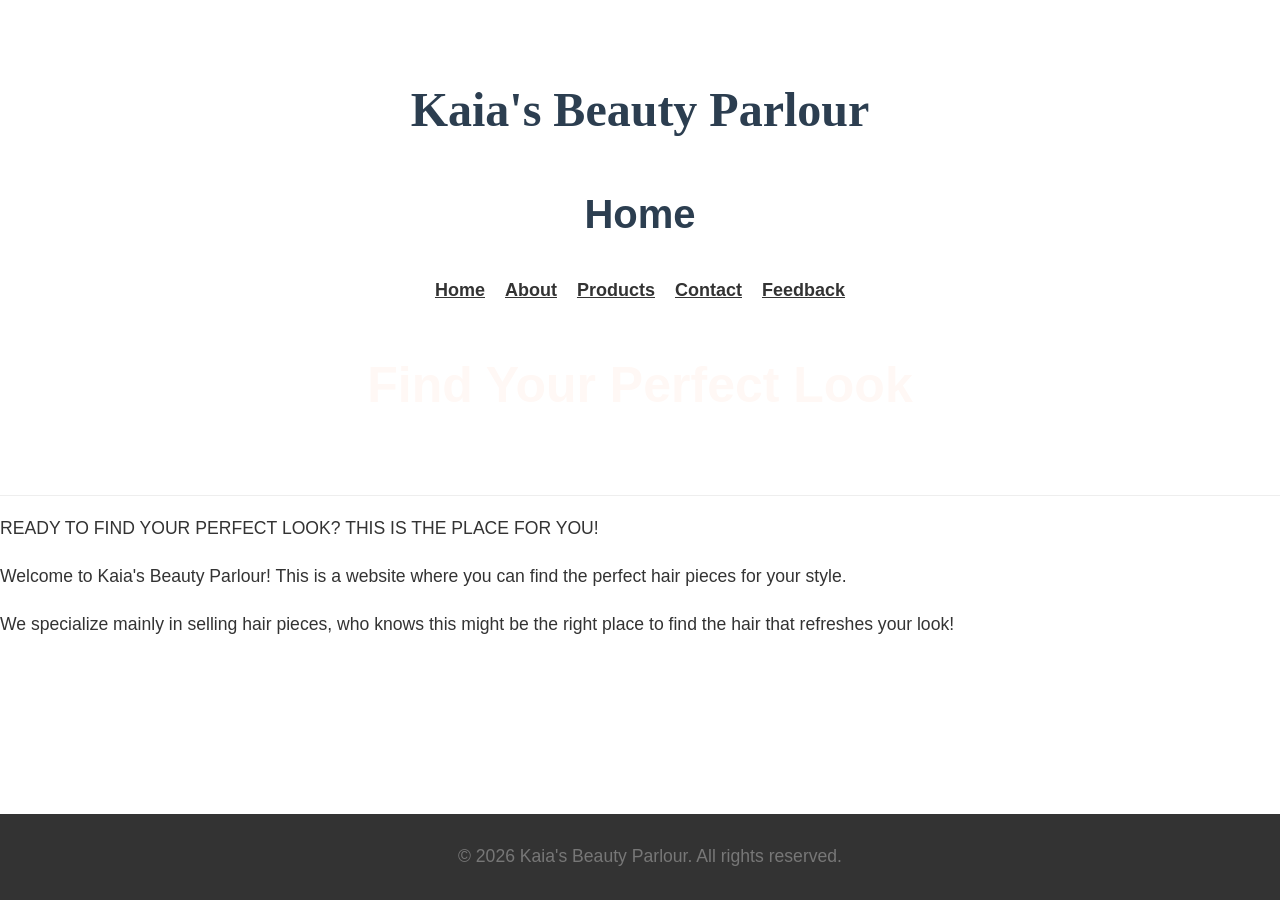
==== index.html @ 16bde66c "changes" ====
<!DOCTYPE html>

<html lang="en">

<head>

    <meta charset="UTF-8">

    <meta name="viewport" content="width=device-width, initial-scale=1.0">

    <title>Kaia's Beauty Parlour</title>

    <link rel="stylesheet" href="styles.css">


</head>

<body>

    <header>

        <h1>Kaia's Beauty Parlour</h1>

        <h2>Home</h2>


        <div class=" nav container">

            <ul class="nav-links">

            <li><a href="index.html">Home</a></li>
            <li><a href="about.html">About</a></li>
            <li><a href="products.html">Products</a></li>
            <li><a href="contact.html">Contact</a></li>
            <li><a href="feedback.html">Feedback</a></li>
        </ul>


    </div> 

        <h2 class="hero-text">Find Your Perfect Look</h2>

    </header>

    <main>


 
      
        <p>READY TO FIND YOUR PERFECT LOOK? THIS IS THE PLACE FOR YOU!</p>

        <p>Welcome to Kaia's Beauty Parlour! This is a website where you can find the perfect hair pieces for your style.</p>

        <p> We specialize mainly in selling hair pieces, who knows this might be the right place to find the hair that refreshes your look!</p>


    </main>

    <footer>

        <p>&copy; 2026 Kaia's Beauty Parlour. All rights reserved.</p>

    </footer> 

</body>

</html>
---- styles.css ----
selector {

    property: value;

}

body {

    font-family: 'segoe ui', Tahoma, Geneva, Verdana, sans-serif;
    color: #333;
;   background-color:fdfaf8;
    margin: 0;
    padding: 0;
    line-height: 1.6;    
}

/* 2. header and navigation */
header {
    background-color: #fff;
    padding: 40px 20px;
    text-align: center;
    border-bottom: 1px solid #eee;
}
 
 h1{
    font-family: 'Times New Roman', Times, serif;
    font-size: 3em;
    margin-bottom: 10px;
    color: #2c3e50;
    
}


.nav-links {

    display: flex;
    flex-wrap: wrap;
    justify-content: center;
    gap: 20px;
    list-style-type: none;
    padding: 0;
    
}


.nav-links li a{

    text-decoration: underline;
    color: #333;
    font-weight: bold;
    font-size: 18px;
    
}

.nav-links li a:hover {
    color: #bc8a5f;
    text-decoration: underline;
}

/* 3. Min Content Area */
.content-section {
    max-width: 800px;
    margin: 60px auto;
    padding: 40px;
    background: whitesmoke;
    box-shadow: 0 4px 15px rgba(0, 0, 0, 0.1);
    border-radius: 8px;
    text-align: center;
}

.hero-text {

    text-align: center;
    font-size: 50px;
    font-weight: bold;
    margin-top: 40px;
    margin-bottom: 30x;
    color: #fff8f5;
    font-family: 'Times New Roman', Times, serif';

}

h2 {
    font-size: 2.5rem;
    color: #2c3e50;
    margin-bottom: 30px;   
}

p{
    font-size: 1.1rem;
    margin-bottom: 20px;
}

footer {
    background-color: #333; 
    color: #777; 
    text-align: center; 
    padding: 10px; 
    position: fixed; 
    bottom: 0; 
    width: 100%; 
}
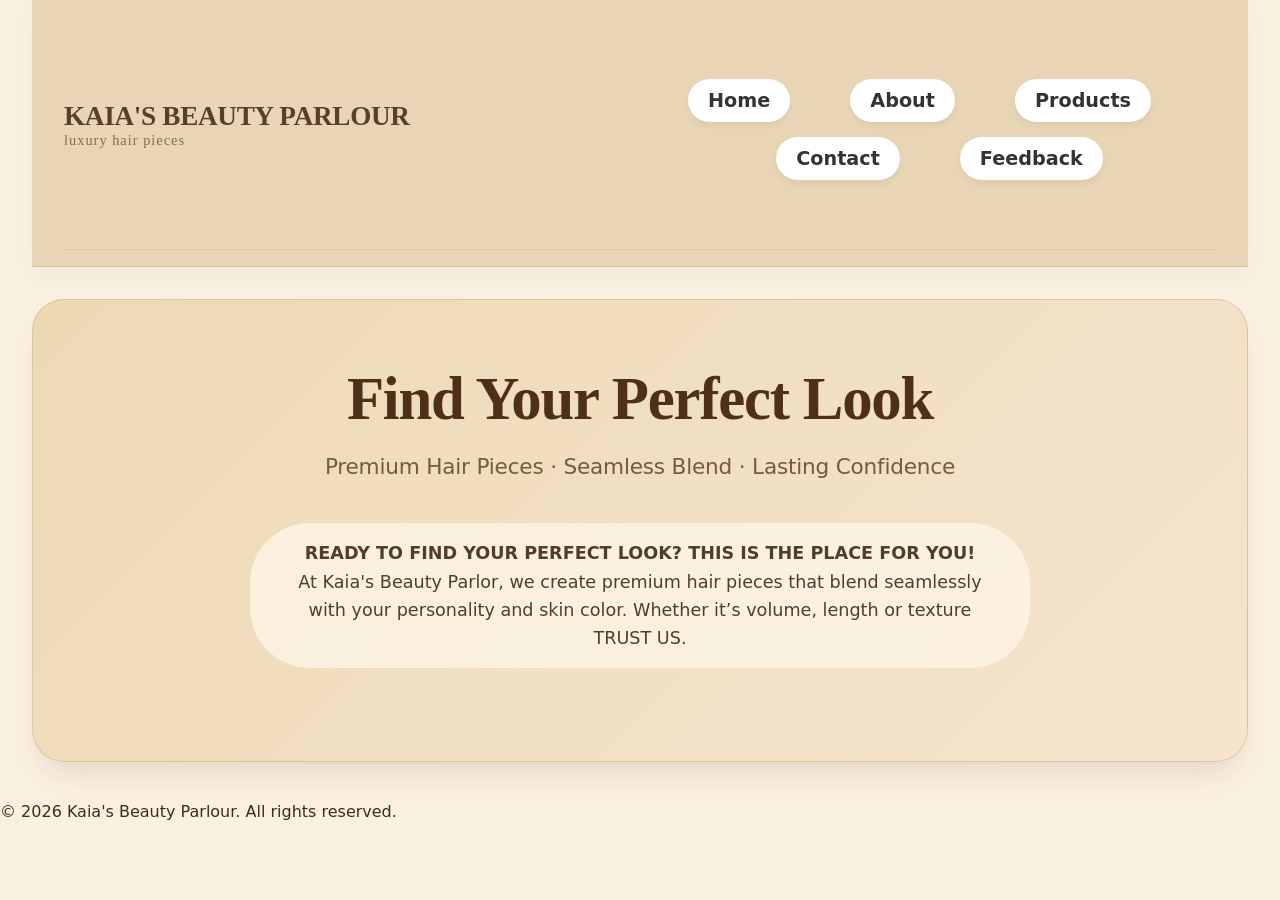
==== commit ec074004: "chamges" ====
--- a/index.html
+++ b/index.html
@@ -19,42 +19,47 @@
 
     <header>
 
-        <h1>Kaia's Beauty Parlour</h1>
+        <nav class="nav container">
+            <div class="navbar-section">
+      <div class="container">
+      <div class="navbar">
+      <div class="logo-area">
+        KAIA'S BEAUTY PARLOUR
+        <span>luxury hair pieces</span>
+      </div>
 
-        <h2>Home</h2>
+       <nav class="nav-container">
 
+            <div class="nav-row">
+                  <a href="index.html">Home</a>
+                  <a href="about.html">About</a>
+                  <a href="products.html">Products</a>
 
-        <div class=" nav container">
+                </div>
+                <div class="nav-row indent">
 
-            <ul class="nav-links">
+                  <a href="contact.html">Contact</a>
+                  <a href="feedback.html">Feedback</a>
 
-            <li><a href="index.html">Home</a></li>
-            <li><a href="about.html">About</a></li>
-            <li><a href="products.html">Products</a></li>
-            <li><a href="contact.html">Contact</a></li>
-            <li><a href="feedback.html">Feedback</a></li>
-        </ul>
+                 </div>
 
-
-    </div> 
-
-        <h2 class="hero-text">Find Your Perfect Look</h2>
+        </nav>
 
     </header>
 
-    <main>
-
-
- 
-      
-        <p>READY TO FIND YOUR PERFECT LOOK? THIS IS THE PLACE FOR YOU!</p>
-
-        <p>Welcome to Kaia's Beauty Parlour! This is a website where you can find the perfect hair pieces for your style.</p>
-
-        <p> We specialize mainly in selling hair pieces, who knows this might be the right place to find the hair that refreshes your look!</p>
+    <main class="container">
+ <section class="hero-section">
+    <div class="hero-content">
+      <h1>Find Your Perfect Look</h1>
+      <div class="hero-tagline"> Premium Hair Pieces · Seamless Blend · Lasting Confidence </div>
+      <div class="hero-description">
+        <strong>READY TO FIND YOUR PERFECT LOOK? THIS IS THE PLACE FOR YOU!</strong><br>
+        At Kaia's Beauty Parlor, we create premium hair pieces that blend seamlessly with your personality and skin color. Whether it’s volume, length or texture <span class="highlight">TRUST US.</span>
+      </div>
 
 
     </main>
+
 
     <footer>
 
--- a/styles.css
+++ b/styles.css
@@ -1,63 +1,779 @@
-selector {
-
-    property: value;
-
-}
-
-body {
-
-    font-family: 'segoe ui', Tahoma, Geneva, Verdana, sans-serif;
-    color: #333;
-;   background-color:fdfaf8;
-    margin: 0;
-    padding: 0;
-    line-height: 1.6;    
-}
-
-/* 2. header and navigation */
-header {
-    background-color: #fff;
-    padding: 40px 20px;
-    text-align: center;
-    border-bottom: 1px solid #eee;
-}
- 
- h1{
-    font-family: 'Times New Roman', Times, serif;
-    font-size: 3em;
-    margin-bottom: 10px;
-    color: #2c3e50;
+* {
+      margin: 0;
+      padding: 0;
+      box-sizing: border-box;
+    }
+
+    body {
+      font-family: 'Segoe UI', 'Poppins', system-ui, -apple-system, 'Inter', 'Roboto', sans-serif;
+      background-color: #faf0e1; 
+      color: #3e2a21;             
+    }
+
+    .container {
+      max-width: 1280px;
+      margin: 0 auto;
+      padding: 0 2rem;
+      position: relative;
+      z-index: 2;
+    }
+
+    .section-title {
+      font-size: 2.5rem;
+      margin-bottom: 1rem;
+      text-align: center;
+      position: relative;
+      color: #f7e5d4;
+    }
+
+      .section-title::after {
+      content: '';
+      display: block;
+      width: 80px;
+      height: 3px;
+      background: #c2865b;
+      margin: 0.8rem auto 0;
+      border-radius: 4px;
+    }
+
+    .accent-text {
+      color: #e6bf97;
+      font-weight: 500;
+    }
+
+     .navbar-section{
+      background-color: #e8d5b5;
+      backdrop-filter: blur(0px);
+      box-shadow: 0 8px 20px rgba(0, 0, 0, 0.03), 0 2px 4px rgba(0, 0, 0, 0.02);
+      position: sticky;
+      top: 0;
+      z-index: 100;
+      border-bottom: 1px solid rgba(158, 112, 72, 0.2);
+    }
+
+     .navbar {
+      display: flex;
+      justify-content: space-between;
+      align-items: center;
+      padding: 1rem 0;
+      flex-wrap: wrap;
+    }
+
+    .logo-area {
+       font-family: 'Playfair Display', serif;
+      font-size: 1.7rem;
+      font-weight: 700;
+      color: #5a3e2b;
+      letter-spacing: -0.3px;
+    }
+
+     .logo-area span {
+       font-weight: 400;
+      font-size: 0.9rem;
+      display: block;
+      color: #8b694c;
+      letter-spacing: 1px;
+    }
+
+    .nav-links {
+       display: flex;
+      gap: 2.3rem;
+      list-style: none;
+      align-items: center;
+      flex-wrap: wrap;
+    }
+
+    .nav-links li a {
+       text-decoration: none;
+      font-weight: 500;
+      font-size: 1.05rem;
+      color: #4b3621;
+      transition: all 0.2s ease;
+      padding: 0.5rem 0;
+      border-bottom: 2px solid transparent;
+    }
+
+     .nav-links a:hover {
+      color: #b1622c;
+      border-bottom-color: #c2875a;
+     }
+
+.nav-container {
+
+    display: flex;
+    flex-direction: column;
+    gap: 15px;
+    padding: 50px;
+    margin-top: 10px;   
+}
+
+.nav-container a {
+    text-decoration: none;
+    color: #ff6b6b;
+    margin: 0 10px;
+    background: white;
+    border-radius: 50px;
+    padding: 10px 20px;
+    box-shadow: 0 4px 6px rgba(0,0,0,0.05);
+
+}
+.nav-row {
+
+    display: flex;
+    gap: 30px;
+    justify-content: center;
     
 }
 
-
-.nav-links {
-
-    display: flex;
-    flex-wrap: wrap;
-    justify-content: center;
-    gap: 20px;
-    list-style-type: none;
-    padding: 0;
-    
-}
-
-
-.nav-links li a{
-
-    text-decoration: underline;
+.nav-row a {
+
+    text-decoration: none;
     color: #333;
     font-weight: bold;
-    font-size: 18px;
+    font-size: 1.2rem;
+    margin: 0 15px;
     
 }
 
-.nav-links li a:hover {
-    color: #bc8a5f;
-    text-decoration: underline;
-}
-
-/* 3. Min Content Area */
+.navbar {
+  display: flex;
+  flex-wrap: wrap;
+  justify-content: space-between;
+  align-items: center;
+  padding: 1.2rem 0;
+  border-bottom: 1px solid rgba(196, 122, 92, 0.2);
+  margin-bottom: 1rem;
+}
+
+.medium {
+
+  width: 300px;
+  height: auto;
+  gap: 30px;
+}
+
+ .hero-section {
+        background: linear-gradient(135deg, #ecd9b4 0%, #f5e5cf 100%);
+      margin: 2rem 0 2.5rem 0;
+      border-radius: 2rem;
+      padding: 4rem 3rem;
+      box-shadow: 0 20px 30px -12px rgba(89, 55, 28, 0.15);
+      border: 1px solid rgba(209, 169, 112, 0.5);
+      transition: all 0.2s;
+    }
+
+    .hero-content {
+        max-width: 780px;
+      margin: 0 auto;
+      text-align: center;
+    }
+
+     .hero-content h1 {
+      font-family: 'Playfair Display', serif;
+      font-size: 3.8rem;
+      font-weight: 700;
+      color: #4f2f18;
+      margin-bottom: 1.2rem;
+      letter-spacing: -0.02em; 
+      list-style: 1.2; 
+    }
+
+    .hero-content p {
+      font-size: 1.1rem;
+      margin: 0.8rem 0 1.8rem;
+      max-width: 500px;
+      color: #e7cfb8;
+    }
+
+     .hero-highlight {
+      background: linear-gradient(120deg, #e7cba5 0%, #e7cba5 40%, transparent 60%);
+      padding: 0 0.2rem;
+    }
+
+    .hero-tagline {
+      font-size: 1.35rem;
+      font-weight: 500;
+      color: #765a3e;
+      margin-bottom: 1rem;
+      letter-spacing: -0.2px;
+    }
+
+     .hero-description {
+      font-size: 1.1rem;
+      color: #523d2a;
+      margin: 1.8rem 0;
+      line-height: 1.6;
+      font-weight: 400;
+      background: rgba(255, 248, 235, 0.7);
+      padding: 1rem 1.8rem;
+      border-radius: 60px;
+      display: inline-block;
+      backdrop-filter: blur(2px);
+    }
+
+     .hero-btn {
+      display: inline-block;
+      background-color: #9b6a42;
+      color: white;
+      font-weight: 600;
+      padding: 0.9rem 2.5rem;
+      border-radius: 50px;
+      text-decoration: none;
+      font-size: 1rem;
+      margin-top: 0.5rem;
+      transition: all 0.25s;
+      box-shadow: 0 5px 12px rgba(98, 58, 28, 0.2);
+      border: none;
+      cursor: pointer;
+    }
+
+    .hero-btn:hover {
+      background-color: #7e5737;
+      transform: translateY(-3px);
+      box-shadow: 0 12px 20px rgba(89, 55, 28, 0.25);
+    }
+
+    .back-home-btn {
+      background: #8b5a3c;
+      border: none;
+      padding: 0.8rem 1.8rem;
+      font-size: 1rem;
+      font-weight: 600;
+      border-radius: 40px;
+      color: #fff3e8;
+      cursor: pointer;
+      transition: all 0.25s ease;
+      display: inline-flex;
+      align-items: center;
+      gap: 8px;
+      box-shadow: 0 4px 8px rgba(0,0,0,0.2);
+    }
+
+    .back-home-btn:hover {
+      background: #a46d49;
+      transform: translateY(-2px);
+      box-shadow: 0 8px 16px rgba(0,0,0,0.25);
+    }
+
+      .back-home-btn:active {
+      transform: translateY(1px);
+    }
+
+    .hero-image {
+      flex: 0.8;
+      display: flex;
+      justify-content: center;
+    }
+
+    .hero-img-card {
+      background: #4d3325;
+      border-radius: 2rem;
+      padding: 0.8rem;
+      box-shadow: 0 12px 20px rgba(0,0,0,0.3);
+    }
+
+     .hero-img-card img {
+      max-width: 280px;
+      width: 100%;
+      height: auto;
+      border-radius: 1.2rem;
+      aspect-ratio: 1 / 1;
+      object-fit: cover;
+      display: block;
+    }
+
+.indent {
+    padding-left: 40px;
+}
+
+nav-row a :hover {
+    color: white;
+    background: #ff6b6b;
+}
+
+.collection-main {
+  max-width: 1400px;
+  margin: 0 auto;
+  padding: 2rem 1.5rem;
+  
+}
+
+.image-wrapper {
+  display: flex;
+  width: 100%;
+  background: #faf4ed;
+  align-items: center;
+  justify-content: center;
+  padding: 1.2rem;
+  min-height: 240px;
+  border-bottom: 1px solid #f0e4d8;
+}
+
+.image-wrapper img {
+  max-width: 100%;
+  height: auto;
+  max-height:220px ;
+  border-radius: 12px;
+  object-fit: contain;
+  display: block;
+  transition: transform 0.2s ease;
+}
+
+.product-item:hover .image-wrapper img {
+  transform: scale;
+}
+
+.hair-category {
+  margin-bottom: 4rem; 
+}
+
+.category-header {
+  text-align: center;
+  margin-bottom: 2rem;
+}
+ .category-title {
+  font-size: 2.2rem;
+  font-weight: 700;
+  letter-spacing: 1px;
+  background: linear-gradient(135deg, #8B4513, #D2691E);
+  -webkit-background-clip: text;
+  color: transparent;
+  display: inline-block;
+  padding: 0 0.5rem;
+}
+
+.collection-main {
+    max-width: 1400px;
+    margin: 0 auto;
+    padding: 2rem 1.5rem;
+}
+
+.hair-category {
+    margin-bottom: 4rem;
+}
+
+.category-header {
+    text-align: center;
+    margin-bottom: 2rem;
+}
+
+.category-title {
+    font-size: 2.2rem;
+    font-weight: 700;
+    letter-spacing: 1px;
+    background: linear-gradient(135deg, #8B4513, #D2691E);
+    -webkit-background-clip: text;
+    background-clip: text;
+    color: transparent;
+    display: inline-block;
+    padding: 0 0.5rem;
+}
+
+.category-underline {
+    width: 80px;
+    height: 4px;
+    background: linear-gradient(90deg, #D2691E, #F4A460);
+    margin: 0.8rem auto 0;
+    border-radius: 2px;
+}
+
+.product-grid {
+    display: grid;
+    grid-template-columns: repeat(4, 1fr);
+    gap: 1.8rem;
+    margin-bottom: 1rem;
+}
+
+.product-item {
+    background: white;
+    border-radius: 20px;
+    overflow: hidden;
+    box-shadow: 0 10px 25px rgba(0, 0, 0, 0.08);
+    transition: transform 0.3s ease, box-shadow 0.3s ease;
+    display: flex;
+    flex-direction: column;
+    height: 100%;
+}
+
+.product-item:hover {
+    transform: translateY(-6px);
+    box-shadow: 0 20px 35px rgba(0, 0, 0, 0.12);
+}
+
+.image-wrapper {
+    width: 100%;
+    background: #faf4ed;
+    display: flex;
+    align-items: center;
+    justify-content: center;
+    padding: 1.2rem;
+    min-height: 240px;
+    border-bottom: 1px solid #f0e4d8;
+}
+
+.image-wrapper img {
+    max-width: 100%;
+    height: auto;
+    max-height: 220px;
+    object-fit: contain;
+    display: block;
+    border-radius: 12px;
+    transition: transform 0.2s ease;
+}
+
+.product-item:hover .image-wrapper img {
+    transform: scale(1.02);
+}
+
+.product-info {
+    padding: 1.2rem 1rem 1.3rem;
+    flex-grow: 1;
+    display: flex;
+    flex-direction: column;
+}
+
+.product-name {
+    font-size: 1.15rem;
+    font-weight: 700;
+    color: #5C2E16;
+    margin-bottom: 0.6rem;
+    letter-spacing: -0.2px;
+    border-left: 3px solid #D2691E;
+    padding-left: 0.7rem;
+}
+
+.product-description {
+    font-size: 0.85rem;
+    color: #5a3e2e;
+    line-height: 1.45;
+    margin-bottom: 0;
+    flex-grow: 1;
+}
+
+.human-hair-section .product-item {
+    border-top: 4px solid #DAA520;
+}
+
+.synthetic-hair-section .product-item {
+    border-top: 4px solid #C0C0C0;
+}
+
+.human-hair-section .category-title {
+    text-shadow: 0 1px 2px rgba(218, 165, 32, 0.2);
+}
+
+.synthetic-hair-section .category-title {
+    text-shadow: 0 1px 2px rgba(192, 192, 192, 0.4);
+}
+
+.worldwide-badge {
+    margin-top: 3rem;
+    padding: 1.2rem 1.5rem;
+    background: linear-gradient(90deg, #1e1b1a, #2c241f, #1e1b1a);
+    border-radius: 60px;
+    text-align: center;
+    box-shadow: 0 8px 20px rgba(0, 0, 0, 0.1);
+}
+
+.shipping-message {
+    font-size: 1rem;
+    font-weight: 600;
+    color: #FFD966;
+    letter-spacing: 0.5px;
+    word-break: break-word;
+    background: rgba(255, 217, 102, 0.1);
+    display: inline-block;
+    padding: 0.4rem 1.2rem;
+    border-radius: 40px;
+    backdrop-filter: blur(2px);
+
+}
+
+.worldwide-badge p {
+    margin: 0;
+    font-family: inherit;
+}
+
+.human-hair-section .product-item {
+    border-top: 4px solid #DAA520;
+}
+
+.synthetic-hair-section .product-item {
+    border-top: 4px solid #C0C0C0;
+}
+
+.human-hair-section .category-title {
+    text-shadow: 0 1px 2px rgba(218, 165, 32, 0.2);
+}
+
+.synthetic-hair-section .category-title {
+    text-shadow: 0 1px 2px rgba(192, 192, 192, 0.4);
+}
+
+.worldwide-badge {
+    margin-top: 3rem;
+    padding: 1.2rem 1.5rem;
+    background: linear-gradient(90deg, #1e1b1a, #2c241f, #1e1b1a);
+    border-radius: 60px;
+    text-align: center;
+    box-shadow: 0 8px 20px rgba(0, 0, 0, 0.1);
+}
+.shipping-message {
+    font-size: 1rem;
+    font-weight: 600;
+    color: #FFD966;
+    letter-spacing: 0.5px;
+    word-break: break-word;
+    background: rgba(255, 217, 102, 0.1);
+    display: inline-block;
+    padding: 0.4rem 1.2rem;
+    border-radius: 40px;
+    backdrop-filter: blur(2px);
+}
+
+.contact-cols .card {
+  text-align: center;
+  background: #ffffff;
+}
+
+.contact-info h3 {
+  font-size: 1.5rem;
+  color: #be7a58;
+  margin-bottom: 1rem;
+}
+
+.contact-info p {
+  margin-bottom: 1.8rem;
+  line-height: 1.6;
+  font-size: 0.95rem;
+
+}
+
+.main-content {
+  max-width: 1200px;
+  margin: 2.5rem auto;
+  padding: 0 2rem;
+}
+
+
+.content-wrapper {
+  background-color: #ffffff;
+  border-radius: 16px;
+  padding: 2rem;
+  box-shadow: 0 2px 8px rgba(0, 0, 0, 0.05);
+  border-top: 4px solid #d4a373;
+}
+
+.content-wrapper h2 {
+  color: #2c1810;
+  margin-bottom: 1.5rem;
+  font-size: 1.8rem;
+  border-left: 5px solid #d4a373;
+  padding-left: 1rem;
+}
+
+.contact-info {
+  display: grid;
+  grid-template-columns: repeat(auto-fit, minmax(250px, 1fr));
+  gap: 2rem;
+  margin-top: 1rem;
+}
+
+.info-card {
+  background: #fefaf7;
+  padding: 1.5rem;
+  border-radius: 12px;
+  transition: transform 0.2s ease, box-shadow 0.2s ease;
+}
+
+.info-card:hover {
+  transform: translateY(-4px);
+  box-shadow: 0 8px 20px rgba(0, 0, 0, 0.1);
+}
+
+.info-card h3 {
+  color: #2c1810;
+  margin-bottom: 1rem;
+  font-size: 1.3rem;
+}
+
+.info-card p {
+  color: #4a3528;
+  margin-bottom: 0.5rem;
+}
+
+.phone-link:hover {
+  color: #d4a373;
+}
+
+.separator-line {
+  height: 2px;
+  background: linear-gradient(90deg, #d4a373, #f5e6d3, #d4a373);
+  width: 80%;
+  margin: 0 auto;
+
+}
+
+.feedback-main {
+  max-width: 760px;
+}
+
+.feedback-form-container {
+  background: white;
+  border-radius: 2rem;
+  padding: 2rem 2.2rem;
+  box-shadow: 0 12px 24px -12px rgba(0, 0, 0, 0.08);
+}
+
+.feedback-text-block {
+  margin-bottom: 1.8rem;
+}
+
+.feedback-text-block label {
+  display: block;
+  font-weight: 600;
+  margin-bottom: 0.5rem;
+  color: #956e58;
+  font-size: 0.9rem;
+}
+
+.feedback-text-block input,
+.feedback-text-block select,
+.feedback-text-block textarea {
+  width: 100%;
+  padding: 0.85rem 1rem;
+  border-radius: 28px;
+  border: 1px solid #f0dbcf;
+  background: #fffbf9;
+  font-family: inherit;
+  transition: 0.2s;
+  font-size: 0.95rem;
+}
+
+.feedback-text-block input:focus,
+.feedback-text-block select:focus,
+.feedback-text-block textarea:focus {
+  outline: none;
+  border-color: #ca8a69;
+  box-shadow: 0 0 0 3px rgba(202, 138, 105, 0.1);
+}
+
+.btn-primary {
+   background: #c46a46;
+  border: none;
+  padding: 0.9rem 2.2rem;
+  font-size: 1rem;
+  font-weight: 600;
+  border-radius: 60px;
+  color: white;
+  cursor: pointer;
+  transition: all 0.25s ease;
+  box-shadow: 0 8px 14px -8px rgba(168, 84, 50, 0.4);
+  text-decoration: none;
+  display: inline-flex;
+  align-items: center;
+  gap: 0.5rem;
+}
+
+.btn-primary:hover {
+   background: #a85532;
+  transform: translateY(-3px);
+  box-shadow: 0 15px 22px -12px #c46a46;;
+}
+
+.btn-secondary {
+  background: transparent;
+  border: 1.5px solid #c46a46;
+  padding: 0.9rem 2rem;
+  font-size: 1rem;
+  font-weight: 600;
+  border-radius: 60px;
+  color: #c46a46;
+  cursor: pointer;
+  transition: 0.2s;
+  text-decoration: none;
+}
+
+.btn-secondary:hover {
+  background: #c46a4610;
+  transform: translateY(-2px);
+}
+
+.hero-image {
+  display: flex;
+  justify-content: center;
+  align-items: center;
+}
+
+.hero-img-card {
+  background: #fff1e6;
+  border-radius: 2rem;
+  padding: 1rem;
+  box-shadow: 0 30px 30px -15px rgba(0,0,0,0.1);
+}
+
+.hero-img-card img {
+  width: 100%;
+  max-width: 380px;
+  height: auto;
+  object-fit: cover;
+  border-radius: 1.5rem;
+  aspect-ratio: 1 / 1;
+  display: block;
+  margin: 0 auto;
+  box-shadow: 0 12px 18px -6px rgba(0,0,0,0.1);
+}
+
+.featured {
+  margin: 5rem 0 3rem;
+}
+
+.card-grid {
+  display: grid;
+  grid-template-columns: repeat(auto-fit, minmax(260px, 1fr));
+  gap: 2rem;
+  margin-top: 1rem;
+}
+
+
+.card-grid {
+  display: grid;
+  grid-template-columns: repeat(auto-fit, minmax(260px, 1fr));
+  gap: 2rem;
+  margin-top: 1rem;
+}
+
+.cta-section {
+  background: linear-gradient(105deg, #ffefdf, #fae3d2);
+  border-radius: 3rem;
+  padding: 3rem 2rem;
+  text-align: center;
+  margin: 3rem 0 4rem;
+}
+
+.cta-section h3 {
+  font-size: 2.2rem;
+  margin-bottom: 0.8rem;
+}
+
+.cta-section p {
+  font-size: 1.1rem;
+  max-width: 550px;
+  margin: 0 auto 1.8rem;
+  color: #4e3325;
+}
+
+.success-message {
+  background: #e2f3e8;
+  color: #2c6e3f;
+  padding: 1rem;
+  border-radius: 60px;
+  text-align: center;
+  margin-top: 1rem;
+  font-weight: 500;
+}
+
+
 .content-section {
     max-width: 800px;
     margin: 60px auto;
@@ -68,35 +784,190 @@
     text-align: center;
 }
 
-.hero-text {
-
-    text-align: center;
-    font-size: 50px;
+.hero {
+
+    display: grid;
+    font-family: 'Times New Roman', Times, serif;
+    grid-template-columns: 1 fr 1fr;
+    gap: 2.5rem;
+    align-items: center;
+    background: linear-gradient(125deg, #fff7ef 0%, #fef0e3 100%);
+    border-radius: 3rem;
+    padding: 2rem 2rem 2rem 3rem;
+    box-shadow: 0 20px 35px -12px rgba(82, 41, 18, 0.1);
+}
+
+.hero-highlight {
+  background: linear-gradient(120deg, #f2d5bc, #ffe3cf);
+  padding: 0.1rem 0.6rem;
+  border-radius: 40px;
+  display: inline-block;
+  font-weight: 700;
+}
+
+.hero-content p {
+  font-size: 1.15rem;
+  color: #4f3529;
+  margin: 1.2rem 0 2rem;
+  border-left: 3px solid #d98c64;
+  padding-left: 1rem;
+}
+
+
+.footer {
+  text-align: center;
+  padding: 2rem 0 2rem;
+  font-size: 0.85rem;
+  color: #836e56;
+  border-top: 1px solid #e3cfb6;
+  margin-top: 1rem;
+}
+
+
+
+
+
+  form {
+    max-width: 900px;     
+    margin: 0 auto;       
+    padding: 30px;
+    background-color: #e3cfb6; 
+    border-radius: 12px;
+    box-shadow: 0 4px 15px rgba(214, 51, 132, 0.1); 
+  }
+
+  label {
+    display: block;
+    width: 85%;           
+    margin: 20px auto 8px auto; 
+    text-align: left;     
     font-weight: bold;
-    margin-top: 40px;
-    margin-bottom: 30x;
-    color: #fff8f5;
-    font-family: 'Times New Roman', Times, serif';
-
-}
-
-h2 {
-    font-size: 2.5rem;
-    color: #2c3e50;
-    margin-bottom: 30px;   
-}
-
-p{
+    color: #000000;
     font-size: 1.1rem;
-    margin-bottom: 20px;
-}
-
-footer {
-    background-color: #333; 
-    color: #777; 
-    text-align: center; 
-    padding: 10px; 
-    position: fixed; 
-    bottom: 0; 
-    width: 100%; 
-}
+  }
+
+ 
+  input[type="text"],
+  textarea {
+    width: 85%;          
+    padding: 14px;
+    margin: 0 auto;
+    display: block;
+    border: 2px solid #836e56;
+    border-radius: 8px;
+    font-size: 16px;
+    background-color: #ffffff;
+    box-sizing: border-box;
+    transition: border-color 0.3s ease;
+  }
+
+  input[type="text"]:focus,
+  textarea:focus {
+    outline: none;
+    border-color: #836e56; 
+    box-shadow: 0 0 0 3px rgba(214, 51, 132, 0.2);
+  }
+
+  textarea {
+    height: 140px;        
+    resize: vertical;   
+  }
+
+  
+  .radio-group {
+    width: 85%;
+    margin: 5px auto 20px auto;
+    text-align: left;
+    display: flex;
+    gap: 40px;   
+  }         
+
+  .radio-group label {
+    width: auto;          
+    margin: 0;
+    font-weight: normal;
+    display: flex;
+    align-items: center;
+    gap: 8px;
+    cursor: pointer;
+  }
+
+  input[type="radio"] {
+    accent-color: #836e56;
+    width: 18px;
+    height: 18px;
+  }
+ button[type="submit"] {
+    display: block;
+    margin: 40px auto 20px auto;
+    padding: 18px 60px;
+    font-size: 20px;
+    font-weight: bold;
+    color: #ffffff;             
+    background-color: #836e56;  
+    border: none;
+    border-radius: 10px;
+    cursor: pointer;
+    transition: all 0.3s ease;
+    box-shadow: 0 4px 10px #a85532(214, 51, 132, 0.3);
+  }
+
+  button[type="submit"]:hover {
+    background-color: #a85532;  
+    transform: translate(-2px);
+    box-shadow: 0 6px 15px #a85532(214, 51, 132, 0.4);
+  }
+
+  #rating {
+  width: 85%;
+  height: 48px;
+  padding: 14px;
+  border-radius: 8px;
+  border: 2px solid #836e56;
+  }
+  
+.popup {
+  display: none; 
+  position: fixed;
+  top: 0;
+  left: 0;
+  width: 100%;
+  height: 100%;
+  background-color: rgba(0, 0, 0, 0.5); 
+  z-index: 1000;
+}
+
+.popup-content {
+  position: absolute;
+  top: 50%;
+  left: 50%;
+  transform: translate(-50%, -50%);
+  background-color: #ffffff; 
+  padding: 40px 50px;
+  border-radius: 12px;
+  text-align: center;
+  box-shadow: 0 5px 20px rgba(0, 0, 0, 0.3);
+  border-top: 8px solid #a85532; 
+}
+
+.popup-content h2 {
+  color: #e6bf97;
+  font-family: Georgia, serif;
+  font-size: 2rem;
+  margin: 0 0 25px 0;
+}
+
+.popup-content button {
+  padding: 12px 40px;
+  font-size: 16px;
+  font-weight: bold;
+  color: #ffffff;
+  background-color: #5C2E16;
+  border: none;
+  border-radius: 8px;
+  cursor: pointer;
+}
+
+.popup-content button:hover {
+  background-color: #5a3e2b;
+}
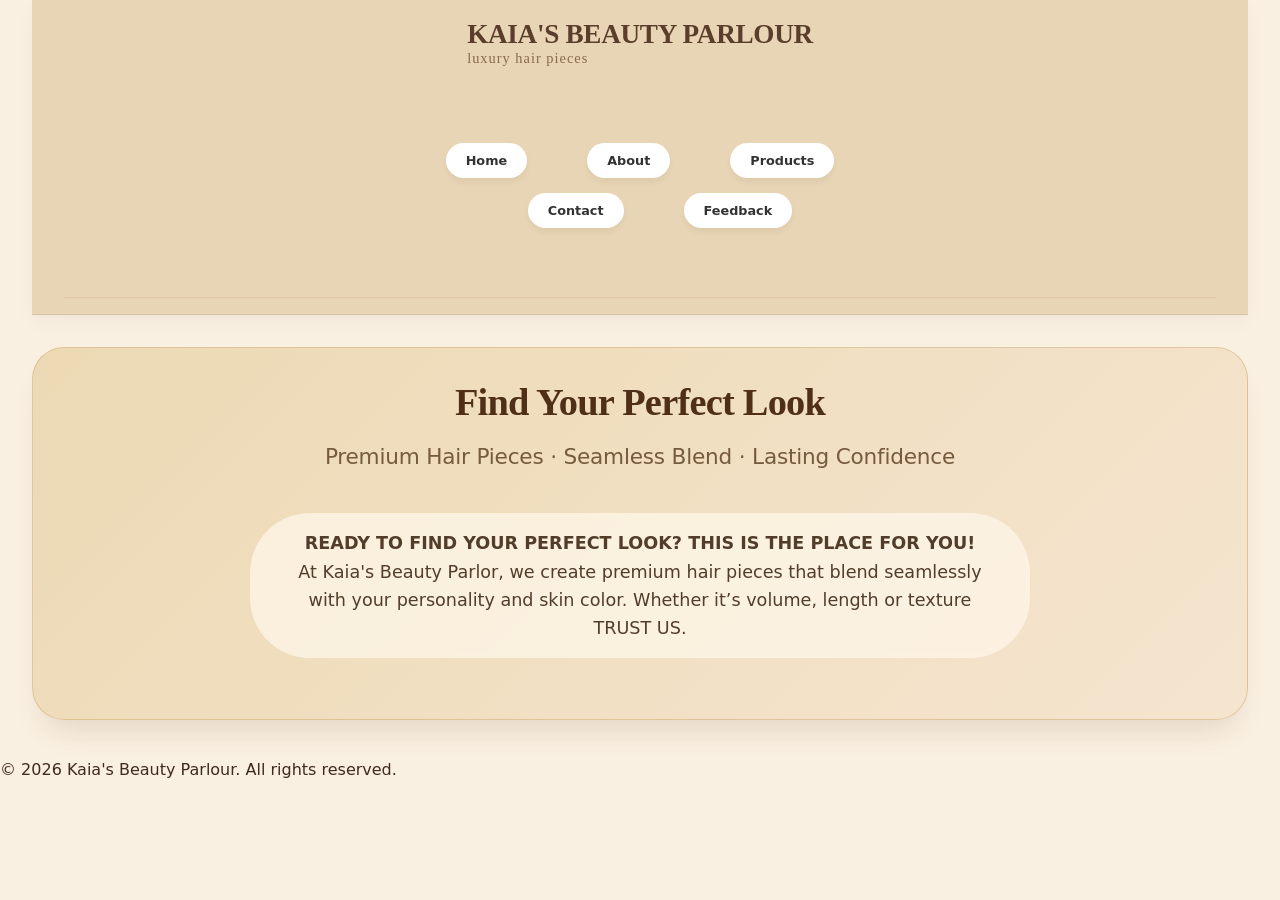
==== commit b593c572: "changes" ====
--- a/index.html
+++ b/index.html
@@ -28,7 +28,7 @@
         <span>luxury hair pieces</span>
       </div>
 
-       <nav class="nav-container">
+        <nav class="nav-container">
 
             <div class="nav-row">
                   <a href="index.html">Home</a>
@@ -41,8 +41,12 @@
                   <a href="contact.html">Contact</a>
                   <a href="feedback.html">Feedback</a>
 
-                 </div>
-
+                </div>
+<button class="hamburger" id="hamburger">
+        <span></span>
+        <span></span>
+        <span></span>
+    </button>
         </nav>
 
     </header>
--- a/styles.css
+++ b/styles.css
@@ -7,7 +7,7 @@
     body {
       font-family: 'Segoe UI', 'Poppins', system-ui, -apple-system, 'Inter', 'Roboto', sans-serif;
       background-color: #faf0e1; 
-      color: #3e2a21;             
+      color: #3e2a21;           
     }
 
     .container {
@@ -970,4 +970,283 @@
 
 .popup-content button:hover {
   background-color: #5a3e2b;
+}
+
+#back-to-top {
+    display: none;
+    position: fixed;
+    bottom: 20px;
+    right: 20px;
+    background-color: #836e56;
+    color: #ffffff;
+    width: 50px;
+    height: 50px;
+    border-radius: 50%;
+    border: none;
+    font-size: 24px;
+    cursor: pointer;
+    box-shadow: 2px 2px 10px #c85632(0,0,0,0.2);
+    transition: background-color 0.3s;
+}
+#back-to-top:hover { background-color: #d49373; }
+
+@media (max-width: 850px) {
+  .main-header {
+    flex-direction: column;
+    gap: 1rem;
+    text-align: center;
+    padding: 1rem;
+  }}
+  
+  .navbar {
+    justify-content: center;
+    gap: 1.2rem;
+  }
+  
+  .navbar a {
+    font-size: 0.9rem;
+  }
+  
+  .three-columns {
+    flex-direction: column;
+  }
+
+  .page-title {
+    font-size: 2rem;
+  }
+  
+  .products-grid {
+    grid-template-columns: repeat(auto-fill, minmax(200px, 1fr));
+    gap: 1.2rem;
+  }
+  
+  .card, .product-card {
+    padding: 1.3rem;
+  }
+  
+  .content {
+    padding: 2rem 1.2rem;
+  }
+  
+  .about-text-blocks {
+    padding: 1.5rem;
+  }
+
+   .feedback-form-container {
+    padding: 1.5rem;
+  }
+
+@media (max-width: 480px) {
+  .navbar {
+    gap: 0.8rem;
+    flex-wrap: wrap;
+  }}
+  
+  .navbar a {
+    font-size: 0.8rem;
+  }
+  
+  .logo {
+    font-size: 1.3rem;
+  }
+
+   .page-title {
+    font-size: 1.6rem;
+  }
+  
+  .btn-outline, .btn-primary {
+    padding: 0.5rem 1rem;
+    font-size: 0.8rem;
+  }
+
+  @media (max-width: 780px) {
+   .container {
+   padding: 0 20px;
+   }}
+  .hero-section {
+   padding: 2rem 1.5rem;
+      }
+  .hero-content h1 {
+   font-size: 2.4rem;
+    }
+  .navbar {
+  flex-direction: column;
+  gap: 1rem;
+  }
+
+ @media (max-width: 780px) {
+   .navbar {
+   flex-direction: column;
+   gap: 0.8rem;
+   }}
+  .hero {
+   flex-direction: column;
+   text-align: center;
+    }
+      .hero-content p {
+        margin-left: auto;
+        margin-right: auto;
+      }
+      .search-section {
+        justify-content: center;
+      }
+
+  .footer-inner {
+        flex-direction: column;
+        text-align: center;
+      }
+      .section-title {
+        font-size: 2rem;
+      }
+      .hero-content h2 {
+        font-size: 2rem;
+      }
+  @media (max-width: 1024px) {
+    .product-grid {
+        gap: 1.2rem;
+    }
+    
+    .collection-main {
+        padding: 1.5rem 1.2rem;
+    }
+    
+    .category-title {
+        font-size: 1.9rem;
+    }
+  }
+
+  @media (max-width: 850px) {
+    .product-grid {
+        gap: 1rem;
+    }
+    
+    .product-name {
+        font-size: 1rem;
+    }
+    
+    .product-description {
+        font-size: 0.78rem;
+    }
+    
+    .image-wrapper {
+        min-height: 190px;
+        padding: 0.8rem;
+    }}
+
+     .image-wrapper img {
+        max-height: 170px;
+    }
+
+    @media (max-width: 700px) {
+    .product-grid {
+        gap: 0.9rem;
+    }
+    
+    .product-info {
+        padding: 0.9rem 0.7rem 1rem;
+    }
+}
+
+@media (max-width: 599px) {
+    .product-grid {
+        grid-template-columns: repeat(2, 1fr);
+         .product-grid {
+        grid-template-columns: repeat(4, minmax(140px, 1fr));
+        gap: 0.7rem;
+    }}
+    
+    .product-name {
+        font-size: 0.7rem;
+    }
+    
+    .product-description {
+        font-size: 0.65rem;
+        line-height: 1.3;
+    }
+     .image-wrapper {
+        min-height: 120px;
+        padding: 0.4rem;
+    }
+    
+    .image-wrapper img {
+        max-height: 100px;
+    }
+    
+    .product-info {
+        padding: 0.6rem 0.4rem 0.7rem;
+    }
+    
+    .category-title {
+        font-size: 1.3rem;
+    }
+    
+    .shipping-message {
+        font-size: 0.7rem;
+    }}
+
+    @media (max-width: 440px) {
+    .product-grid {
+        gap: 0.5rem;
+    }
+    
+    .product-name {
+        font-size: 0.65rem;
+        padding-left: 0.4rem;
+    }
+    
+    .product-description {
+        font-size: 0.6rem;
+    }
+    
+    .image-wrapper img {
+        max-height: 85px;
+    }
+}
+
+img {
+    pointer-events: none;
+    user-select: none;
+}
+
+.hair-category:first-of-type {
+    margin-top: 0.5rem;
+}
+
+.worldwide-badge p {
+    margin: 0;
+    font-family: inherit;
+}
+
+.hamburger {
+  display: none;              
+  background: none;
+  border: none;
+  cursor: pointer;
+  padding: 5px;
+}
+
+
+.hamburger span {
+  display: block;
+  width: 25px;
+  height: 3px;
+  background-color: #ffffff;
+  margin: 5px 0;
+  border-radius: 2px;
+}
+
+
+@media (max-width: 768px) {
+  .hamburger {
+    display: block;           
+  }
+
+  .nav-links {
+    display: none;
+    flex-direction: column;
+  }
+
+  .nav-links.active {
+    display: flex;
+  }
 }
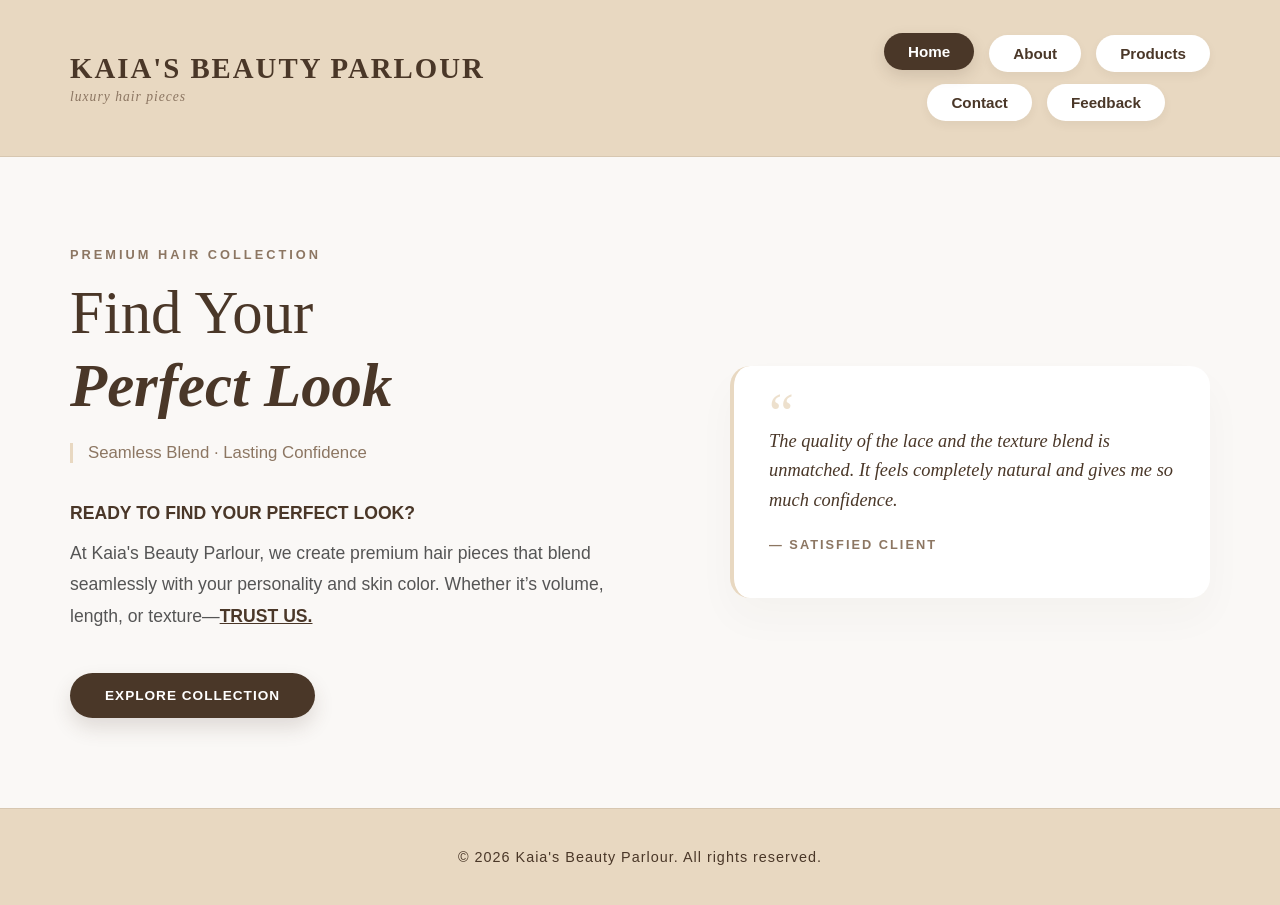
==== commit e6655589: "updates" ====
--- a/index.html
+++ b/index.html
@@ -1,76 +1,63 @@
 <!DOCTYPE html>
-
 <html lang="en">
-
 <head>
-
     <meta charset="UTF-8">
-
     <meta name="viewport" content="width=device-width, initial-scale=1.0">
-
     <title>Kaia's Beauty Parlour</title>
-
     <link rel="stylesheet" href="styles.css">
-
-
 </head>
-
 <body>
 
-    <header>
+    <header class="site-header">
+        <div class="navbar-container">
+            <div class="logo-area">
+                <h1>KAIA'S BEAUTY PARLOUR</h1>
+                <span class="tagline">luxury hair pieces</span>
+            </div>
 
-        <nav class="nav container">
-            <div class="navbar-section">
-      <div class="container">
-      <div class="navbar">
-      <div class="logo-area">
-        KAIA'S BEAUTY PARLOUR
-        <span>luxury hair pieces</span>
-      </div>
+         <nav class="stacked-nav-group">
+            <div class="nav-row-top">
+                <a href="index.html" class="nav-btn active">Home</a>
+                <a href="about.html" class="nav-btn">About</a>
+                <a href="products.html" class="nav-btn">Products</a>
+            </div>
+            <div class="nav-row-bottom">
+                <a href="contact.html" class="nav-btn">Contact</a>
+                <a href="feedback.html" class="nav-btn">Feedback</a>
+            </div>
+        </nav>
+    </div>
+</header>
 
-        <nav class="nav-container">
+    <main class="content-wrapper">
+        <section class="hero-section">
+            <div class="hero-text-block">
+                <span class="luxury-badge">Premium Hair Collection</span>
+                <h1>Find Your <br><span class="serif-accent">Perfect Look</span></h1>
+                <div class="hero-tagline">Seamless Blend · Lasting Confidence</div>
+                
+                <div class="hero-description">
+                    <strong>READY TO FIND YOUR PERFECT LOOK?</strong>
+                    <p>At Kaia's Beauty Parlour, we create premium hair pieces that blend seamlessly with your personality and skin color. Whether it’s volume, length, or texture—<span class="highlight">TRUST US.</span></p>
+                </div>
+                
+                <a href="products.html" class="cta-btn">Explore Collection</a>
+            </div>
 
-            <div class="nav-row">
-                  <a href="index.html">Home</a>
-                  <a href="about.html">About</a>
-                  <a href="products.html">Products</a>
-
+            <div class="hero-feature-block">
+                <div class="testimonial-card">
+                    <span class="quote-mark">“</span>
+                    <p class="review-text">The quality of the lace and the texture blend is unmatched. It feels completely natural and gives me so much confidence.</p>
+                    <span class="reviewer-name">— Satisfied Client</span>
                 </div>
-                <div class="nav-row indent">
-
-                  <a href="contact.html">Contact</a>
-                  <a href="feedback.html">Feedback</a>
-
-                </div>
-<button class="hamburger" id="hamburger">
-        <span></span>
-        <span></span>
-        <span></span>
-    </button>
-        </nav>
-
-    </header>
-
-    <main class="container">
- <section class="hero-section">
-    <div class="hero-content">
-      <h1>Find Your Perfect Look</h1>
-      <div class="hero-tagline"> Premium Hair Pieces · Seamless Blend · Lasting Confidence </div>
-      <div class="hero-description">
-        <strong>READY TO FIND YOUR PERFECT LOOK? THIS IS THE PLACE FOR YOU!</strong><br>
-        At Kaia's Beauty Parlor, we create premium hair pieces that blend seamlessly with your personality and skin color. Whether it’s volume, length or texture <span class="highlight">TRUST US.</span>
-      </div>
-
-
+            </div>
+        </section>
     </main>
 
-
-    <footer>
-
-        <p>&copy; 2026 Kaia's Beauty Parlour. All rights reserved.</p>
-
-    </footer> 
-
+    <footer class="site-footer">
+        <div class="footer-container">
+            <p>&copy; 2026 Kaia's Beauty Parlour. All rights reserved.</p>
+        </div>
+    </footer>
 </body>
-
 </html>
--- a/styles.css
+++ b/styles.css
@@ -1,1252 +1,725 @@
+/* ==========================================================================
+   1. GLOBAL RESETS & BODY BASE STYLING
+   ========================================================================== */
 * {
-      margin: 0;
-      padding: 0;
-      box-sizing: border-box;
-    }
-
-    body {
-      font-family: 'Segoe UI', 'Poppins', system-ui, -apple-system, 'Inter', 'Roboto', sans-serif;
-      background-color: #faf0e1; 
-      color: #3e2a21;           
-    }
-
-    .container {
-      max-width: 1280px;
-      margin: 0 auto;
-      padding: 0 2rem;
-      position: relative;
-      z-index: 2;
-    }
-
-    .section-title {
-      font-size: 2.5rem;
-      margin-bottom: 1rem;
-      text-align: center;
-      position: relative;
-      color: #f7e5d4;
-    }
-
-      .section-title::after {
-      content: '';
-      display: block;
-      width: 80px;
-      height: 3px;
-      background: #c2865b;
-      margin: 0.8rem auto 0;
-      border-radius: 4px;
-    }
-
-    .accent-text {
-      color: #e6bf97;
-      font-weight: 500;
-    }
-
-     .navbar-section{
-      background-color: #e8d5b5;
-      backdrop-filter: blur(0px);
-      box-shadow: 0 8px 20px rgba(0, 0, 0, 0.03), 0 2px 4px rgba(0, 0, 0, 0.02);
-      position: sticky;
-      top: 0;
-      z-index: 100;
-      border-bottom: 1px solid rgba(158, 112, 72, 0.2);
-    }
-
-     .navbar {
-      display: flex;
-      justify-content: space-between;
-      align-items: center;
-      padding: 1rem 0;
-      flex-wrap: wrap;
-    }
-
-    .logo-area {
-       font-family: 'Playfair Display', serif;
-      font-size: 1.7rem;
-      font-weight: 700;
-      color: #5a3e2b;
-      letter-spacing: -0.3px;
-    }
-
-     .logo-area span {
-       font-weight: 400;
-      font-size: 0.9rem;
-      display: block;
-      color: #8b694c;
-      letter-spacing: 1px;
-    }
-
-    .nav-links {
-       display: flex;
-      gap: 2.3rem;
-      list-style: none;
-      align-items: center;
-      flex-wrap: wrap;
-    }
-
-    .nav-links li a {
-       text-decoration: none;
-      font-weight: 500;
-      font-size: 1.05rem;
-      color: #4b3621;
-      transition: all 0.2s ease;
-      padding: 0.5rem 0;
-      border-bottom: 2px solid transparent;
-    }
-
-     .nav-links a:hover {
-      color: #b1622c;
-      border-bottom-color: #c2875a;
-     }
-
-.nav-container {
-
+    margin: 0;
+    padding: 0;
+    box-sizing: border-box;
+}
+
+body {
+    font-family: 'Segoe UI', Tahoma, Geneva, Verdana, sans-serif;
+    background-color: #FAF8F6; /* Soft ivory linen tint for main body area */
+    color: #4A3728;            /* Rich deep brown for comfortable text reading */
+    overflow-x: hidden;
+}
+
+/* ==========================================================================
+   2. BEIGE HEADER STYLE (LOGO LEFT, STACKED PILLS RIGHT)
+   ========================================================================== */
+.site-header {
+    background-color: #E8D8C1; /* Your original classic beige branding tone */
+    padding: 35px 0;
+    border-bottom: 1px solid rgba(74, 55, 40, 0.1);
+}
+
+.navbar-container {
+    max-width: 1200px;
+    margin: 0 auto;
+    padding: 0 30px;
+    display: flex;
+    justify-content: space-between; /* Keeps brand identity left, navigation right */
+    align-items: center;            
+}
+
+/* Logo & Brand Elements */
+.logo-area {
     display: flex;
     flex-direction: column;
-    gap: 15px;
-    padding: 50px;
-    margin-top: 10px;   
-}
-
-.nav-container a {
+}
+
+.logo-area h1 {
+    font-family: 'Georgia', serif;
+    font-size: 1.8rem;
+    font-weight: bold;
+    color: #4A3728;            /* Bold deep brown typography */
+    letter-spacing: 2px;
+    margin: 0;
+}
+
+.logo-area .tagline {
+    font-family: 'Georgia', serif;
+    font-style: italic;
+    font-size: 0.85rem;
+    color: #8C7662;            /* Elegant soft brown subtext */
+    margin-top: 4px;
+    letter-spacing: 1px;
+}
+
+/* Vertical Stacking Layout for White Navigation Pills */
+.stacked-nav-group {
+    display: flex;
+    flex-direction: column;
+    gap: 12px;                  /* Dynamic vertical layout spacing between rows */
+    align-items: flex-end;      /* Safely pushes rows flush to the right boundary */
+}
+
+.nav-row-top, .nav-row-bottom {
+    display: flex;
+    gap: 15px;                  /* Horizontal separation distance between individual capsules */
+}
+
+/* Stagger Offset to lock in your original scattered arrangement */
+.nav-row-bottom {
+    margin-right: 45px;         /* Offsets contact & feedback links safely leftward */
+}
+
+/* Capsule-Shaped Link Mechanics */
+.nav-btn {
     text-decoration: none;
-    color: #ff6b6b;
-    margin: 0 10px;
-    background: white;
+    color: #4A3728;             
+    background-color: #FFFFFF;  /* Distinct white background pill configuration */
+    padding: 10px 24px;         
+    border-radius: 50px;        /* Smooth full circle capsule ends */
+    font-weight: 600;
+    font-size: 0.95rem;
+    box-shadow: 0 4px 10px rgba(74, 55, 40, 0.06); 
+    transition: all 0.3s ease;
+    display: inline-block;
+}
+
+/* Selection / Hover Color Shift Interaction */
+.nav-btn.active, .nav-btn:hover {
+    background-color: #4A3728;  /* Drops white background for signature deep brown */
+    color: #FFFFFF;             /* Crisp bright reading clarity */
+    transform: translateY(-2px);
+    box-shadow: 0 6px 15px rgba(74, 55, 40, 0.15);
+}
+
+/* ==========================================================================
+   3. STRUCTURAL CENTERED FOOTER BAR (MATCHING BEIGE)
+   ========================================================================== */
+.site-footer {
+    padding: 40px 0;
+    background-color: #E8D8C1; /* Seamlessly matches header framework tone */
+    border-top: 1px solid rgba(74, 55, 40, 0.1);
+}
+
+.footer-container {
+    max-width: 1200px;
+    margin: 0 auto;
+    padding: 0 30px;
+    text-align: center;         /* Guarantees copyright details sit dead-center */
+}
+
+.footer-container p {
+    font-size: 0.9rem;
+    font-weight: 500;
+    color: #4A3728;             /* Deep rich brown contrast typography */
+    letter-spacing: 1px;
+}
+
+/* ==========================================================================
+   HOMEPAGE CONTENT LAYOUT (HERO SECTION)
+   ========================================================================== */
+.content-wrapper {
+    max-width: 1200px;
+    margin: 0 auto;
+    padding: 90px 30px; /* Generous breathing room below the header */
+}
+
+.hero-section {
+    display: flex;
+    align-items: center;
+    justify-content: space-between;
+    gap: 80px; /* Creates the perfect modern separation between left and right panels */
+}
+
+/* ==========================================================================
+   LEFT PANEL: TYPOGRAPHY & CALL TO ACTION
+   ========================================================================== */
+.hero-text-block {
+    flex: 1.2;
+    max-width: 580px;
+}
+
+.luxury-badge {
+    font-size: 0.8rem;
+    text-transform: uppercase;
+    letter-spacing: 3px;
+    color: #8C7662; /* Soft muted brown accent */
+    font-weight: 700;
+    display: block;
+    margin-bottom: 15px;
+}
+
+.hero-text-block h1 {
+    font-family: 'Georgia', serif;
+    font-size: 3.8rem;
+    color: #4A3728; /* Deep brown heading */
+    margin-bottom: 20px;
+    font-weight: 300;
+    line-height: 1.2;
+}
+
+/* For italicizing specific words in the title, e.g., "Perfect Look" */
+.hero-text-block .serif-accent {
+    font-style: italic;
+    font-weight: 700;
+}
+
+.hero-tagline {
+    font-size: 1.05rem;
+    color: #8C7662;
+    margin-bottom: 35px;
+    border-left: 3px solid #E8D8C1; /* Elegant vertical beige line decoration */
+    padding-left: 15px;
+}
+
+.hero-description {
+    font-size: 1.1rem;
+    line-height: 1.8;
+    color: #555555;
+    margin-bottom: 40px;
+}
+
+.hero-description strong {
+    color: #4A3728;
+    display: block;
+    margin-bottom: 8px;
+    font-weight: 700;
+}
+
+.highlight {
+    color: #4A3728;
+    font-weight: bold;
+    text-decoration: underline; /* To highlight terms like "TRUST US." */
+}
+
+/* Core Brand Button Style */
+.cta-btn {
+    display: inline-block;
+    text-decoration: none;
+    background-color: #4A3728; /* Solid deep brown button */
+    color: #FFFFFF;
+    padding: 15px 35px;
+    border-radius: 50px;       /* Capsule style matching the nav buttons */
+    font-weight: 600;
+    text-transform: uppercase;
+    font-size: 0.85rem;
+    letter-spacing: 1px;
+    box-shadow: 0 10px 20px rgba(74, 55, 40, 0.15);
+    transition: all 0.3s ease;
+}
+
+.cta-btn:hover {
+    background-color: #332419; /* Darkens slightly on hover */
+    transform: translateY(-3px);
+    box-shadow: 0 12px 25px rgba(74, 55, 40, 0.25);
+}
+
+/* ==========================================================================
+   RIGHT PANEL: EDITORIAL TESTIMONIAL CARD
+   ========================================================================== */
+.hero-feature-block {
+    flex: 0.8;
+}
+
+.testimonial-card {
+    background-color: #FFFFFF;
+    padding: 45px 35px;
+    border-radius: 20px;
+    border-left: 4px solid #E8D8C1; /* Clean left border layout strip */
+    box-shadow: 0 20px 40px rgba(74, 55, 40, 0.03); /* Soft, unnoticeable elevation drop */
+}
+
+.quote-mark {
+    font-family: 'Georgia', serif;
+    font-size: 3.5rem;
+    color: rgba(232, 216, 193, 0.8); /* Faded beige quotation styling */
+    line-height: 0.1;
+    display: block;
+    margin-bottom: 10px;
+}
+
+.review-text {
+    font-family: 'Georgia', serif;
+    font-style: italic;
+    font-size: 1.15rem;
+    line-height: 1.6;
+    color: #4A3728;
+    margin-bottom: 20px;
+}
+
+.reviewer-name {
+    font-size: 0.8rem;
+    text-transform: uppercase;
+    letter-spacing: 2px;
+    color: #8C7662;
+    font-weight: 600;
+}
+
+/* ==========================================================================
+   5. ABOUT PAGE SPECIFIC CONTENT STYLES
+   ========================================================================== */
+.about-section {
+    max-width: 800px; /* Restricts text width so it reads like a premium magazine article */
+    margin: 0 auto;
+    padding: 20px 0;
+}
+
+.about-text-container h2 {
+    font-family: 'Georgia', serif;
+    font-size: 3.2rem;
+    color: #4A3728; /* Deep brand brown */
+    margin-bottom: 30px;
+    font-weight: 300;
+}
+
+/* Enhances your introductory sentence */
+.about-lead {
+    font-size: 1.25rem;
+    line-height: 1.8;
+    color: #4A3728;
+    margin-bottom: 40px;
+    font-weight: 500;
+}
+
+/* Creates a clean structured layout layout for your middle paragraphs */
+.about-details-box {
+    display: flex;
+    flex-direction: column;
+    gap: 30px;
+    border-left: 3px solid #E8D8C1; /* Accent beige line down the side */
+    padding-left: 25px;
+    margin-bottom: 40px;
+}
+
+.detail-item strong {
+    font-size: 0.9rem;
+    text-transform: uppercase;
+    letter-spacing: 2px;
+    color: #8C7662;
+    display: block;
+    margin-bottom: 6px;
+}
+
+.detail-item p {
+    font-size: 1.1rem;
+    line-height: 1.7;
+    color: #555555;
+}
+
+/* Beautiful highlighted closing remark statement */
+.about-closing {
+    font-family: 'Georgia', serif;
+    font-style: italic;
+    font-size: 1.3rem;
+    color: #4A3728;
+    margin-top: 20px;
+    font-weight: bold;
+}
+
+/* ==========================================================================
+   6. CONTACT PAGE CONTENT STYLES
+   ========================================================================== */
+.contact-section {
+    width: 100%;
+}
+
+.contact-header-block {
+    max-width: 750px;
+    margin-bottom: 60px;
+}
+
+.contact-header-block h2 {
+    font-family: 'Georgia', serif;
+    font-size: 3.2rem;
+    color: #4A3728;
+    margin-bottom: 20px;
+    font-weight: 300;
+}
+
+.contact-lead {
+    font-size: 1.15rem;
+    line-height: 1.7;
+    color: #555555;
+}
+
+/* 3-Column Info Cards engine setup container box layout */
+.contact-grid {
+    display: flex;
+    gap: 30px;
+    justify-content: space-between;
+    width: 100%;
+}
+
+.contact-card {
+    background-color: #FFFFFF;
+    flex: 1;
+    padding: 40px 30px;
+    border-radius: 16px;
+    box-shadow: 0 15px 35px rgba(74, 55, 40, 0.03);
+    position: relative;
+    overflow: hidden;
+}
+
+/* Decorative tiny line strip across the card tops */
+.card-accent-line {
+    position: absolute;
+    top: 0;
+    left: 0;
+    width: 100%;
+    height: 4px;
+    background-color: #E8D8C1;
+}
+
+.contact-card h3 {
+    font-family: 'Georgia', serif;
+    font-size: 1.4rem;
+    color: #4A3728;
+    margin-bottom: 20px;
+    font-weight: 700;
+}
+
+/* Styling internal content rows inside info cards */
+.contact-card p {
+    font-size: 1.05rem;
+    line-height: 1.6;
+    color: #555555;
+}
+
+.address-line {
+    font-weight: 600;
+    color: #4A3728 !important;
+}
+
+.address-city {
+    margin-bottom: 20px;
+}
+
+.hours-label {
+    font-size: 0.8rem;
+    text-transform: uppercase;
+    letter-spacing: 1px;
+    color: #8C7662;
+    display: block;
+    margin-bottom: 4px;
+    font-weight: 700;
+}
+
+.comms-row, .social-row {
+    margin-bottom: 12px;
+    font-size: 1.05rem;
+    display: flex;
+    flex-direction: column;
+    gap: 2px;
+}
+
+.comms-row strong, .social-row strong {
+    font-size: 0.8rem;
+    text-transform: uppercase;
+    letter-spacing: 1px;
+    color: #8C7662;
+}
+
+.comms-row span, .social-row span {
+    color: #4A3728;
+    font-weight: 500;
+}
+
+.email-text {
+    font-size: 0.95rem; /* Wraps cleanly on standard screen scales */
+    word-break: break-all;
+}
+
+/* ==========================================================================
+   7. FEEDBACK PAGE CONTENT STYLES
+   ========================================================================== */
+.feedback-section {
+    width: 100%;
+    display: flex;
+    justify-content: center;
+}
+
+.feedback-container {
+    width: 100%;
+    max-width: 650px; /* Nicely restricts form width for a clean look */
+    display: flex;
+    flex-direction: column;
+    gap: 40px;
+}
+
+.form-card, .success-card {
+    background-color: #FFFFFF;
+    padding: 50px 45px;
+    border-radius: 20px;
+    box-shadow: 0 15px 40px rgba(74, 55, 40, 0.04);
+}
+
+.form-card h2 {
+    font-family: 'Georgia', serif;
+    font-size: 2.6rem;
+    color: #4A3728;
+    margin-bottom: 15px;
+    font-weight: 300;
+}
+
+.form-lead {
+    font-size: 1.05rem;
+    line-height: 1.6;
+    color: #8C7662;
+    margin-bottom: 35px;
+}
+
+/* Input Fields Structure Setup Layout */
+.form-group {
+    display: flex;
+    flex-direction: column;
+    gap: 8px;
+    margin-bottom: 25px;
+}
+
+.form-group label {
+    font-size: 0.85rem;
+    font-weight: 700;
+    text-transform: uppercase;
+    letter-spacing: 1px;
+    color: #4A3728;
+}
+
+.form-group input, 
+.form-group select, 
+.form-group textarea {
+    width: 100%;
+    padding: 14px 18px;
+    font-size: 1rem;
+    font-family: inherit;
+    background-color: #FAF8F6;
+    border: 1px solid rgba(140, 118, 98, 0.2);
+    border-radius: 8px;
+    color: #4A3728;
+    transition: all 0.3s ease;
+}
+
+/* Interactive Focus Border State */
+.form-group input:focus, 
+.form-group select:focus, 
+.form-group textarea:focus {
+    outline: none;
+    background-color: #FFFFFF;
+    border-color: #4A3728;
+    box-shadow: 0 0 0 4px rgba(232, 216, 193, 0.4);
+}
+
+/* Custom adjustments for browser drop-down styling overrides */
+.form-group select {
+    cursor: pointer;
+    appearance: none;
+    background-image: url("data:image/svg+xml;charset=UTF-8,%3csvg xmlns='http://www.w3.org/2000/svg' viewBox='0 0 24 24' fill='none' stroke='%234A3728' stroke-width='2' stroke-linecap='round' stroke-linejoin='round'%3e%3cpolyline points='6 9 12 15 18 9'%3e%3c/polyline%3e%3c/svg%3e");
+    background-repeat: no-repeat;
+    background-position: right 18px center;
+    background-size: 14px;
+    padding-right: 45px;
+}
+
+.form-group textarea {
+    resize: vertical;
+}
+
+/* Button Mechanics Setup overrides */
+.form-submit-btn, .form-close-btn {
+    width: 100%;
+    padding: 16px;
+    background-color: #4A3728; /* Signature premium deep brown button */
+    color: #FFFFFF;
+    border: none;
     border-radius: 50px;
-    padding: 10px 20px;
-    box-shadow: 0 4px 6px rgba(0,0,0,0.05);
-
-}
-.nav-row {
-
-    display: flex;
+    font-weight: 600;
+    font-size: 0.95rem;
+    text-transform: uppercase;
+    letter-spacing: 1px;
+    cursor: pointer;
+    box-shadow: 0 8px 20px rgba(74, 55, 40, 0.12);
+    transition: all 0.3s ease;
+}
+
+.form-submit-btn:hover, .form-close-btn:hover {
+    background-color: #332419;
+    transform: translateY(-2px);
+    box-shadow: 0 12px 25px rgba(74, 55, 40, 0.22);
+}
+
+/* Bottom Success Message Alert Block Layout styling adjustments */
+.success-card {
+    display: none; /* Hidden by default, shown on successful form submission */
+    text-align: center;
+    border-top: 4px solid #E8D8C1;
+}
+
+.success-card h3 {
+    font-family: 'Georgia', serif;
+    font-size: 1.6rem;
+    color: #4A3728;
+    margin-bottom: 25px;
+}
+
+.success-card .form-close-btn {
+    max-width: 200px;
+    padding: 12px;
+    background-color: transparent;
+    border: 2px solid #4A3728;
+    color: #4A3728;
+    box-shadow: none;
+}
+
+.success-card .form-close-btn:hover {
+    background-color: #4A3728;
+    color: #FFFFFF;
+}
+
+/* ==========================================================================
+   8. PRODUCTS SHOWROOM SHOWCASE LAYOUT (CSS GRID)
+   ========================================================================== */
+.products-header-block {
+    max-width: 750px;
+    margin-bottom: 50px;
+}
+
+.products-header-block h2 {
+    font-family: 'Georgia', serif;
+    font-size: 3.2rem;
+    color: #4A3728;
+    margin-bottom: 20px;
+    font-weight: 300;
+}
+
+.products-lead {
+    font-size: 1.15rem;
+    line-height: 1.7;
+    color: #555555;
+}
+
+/* Category Dividers */
+.category-divider {
+    width: 100%;
+    border-bottom: 2px solid #E8D8C1;
+    padding-bottom: 12px;
+    margin: 50px 0 30px 0;
+}
+
+.category-divider h3 {
+    font-family: 'Georgia', serif;
+    font-size: 1.8rem;
+    color: #4A3728;
+    font-weight: 600;
+}
+
+/* Response Grid Track Container */
+.products-grid {
+    display: grid;
+    grid-template-columns: repeat(auto-fill, minmax(260px, 1fr));
     gap: 30px;
-    justify-content: center;
-    
-}
-
-.nav-row a {
-
+    width: 100%;
+}
+
+/* Individual Product Cards */
+.product-card {
+    background-color: #FFFFFF;
+    border-radius: 16px;
+    overflow: hidden;
+    box-shadow: 0 12px 30px rgba(74, 55, 40, 0.03);
+    display: flex;
+    flex-direction: column;
+    transition: transform 0.3s ease, box-shadow 0.3s ease;
+}
+
+.product-card:hover {
+    transform: translateY(-5px);
+    box-shadow: 0 18px 40px rgba(74, 55, 40, 0.08);
+}
+
+/* Cropping & Image Normalization */
+.product-image-container {
+    width: 100%;
+    height: 280px; /* Forces all product images to have exact uniform height */
+    overflow: hidden;
+    background-color: #FAF8F6;
+}
+
+.product-img {
+    width: 100%;
+    height: 100%;
+    object-fit: cover; /* Crops cleanly to prevent weird horizontal stretching */
+    transition: transform 0.5s ease;
+}
+
+.product-card:hover .product-img {
+    transform: scale(1.05); /* Soft premium zoom effect on hover */
+}
+
+/* Text Padding Frames */
+.product-info {
+    padding: 25px;
+    display: flex;
+    flex-direction: column;
+}
+
+.product-info h4 {
+    font-family: 'Georgia', serif;
+    font-size: 1.25rem;
+    color: #4A3728;
+    margin-bottom: 10px;
+    font-weight: 700;
+}
+
+.product-desc {
+    font-size: 0.95rem;
+    line-height: 1.5;
+    color: #777777;
+    margin-bottom: 15px;
+    flex-grow: 1; /* Keeps description boxes uniform */
+}
+
+/* Structured Spec Rows */
+.product-specs {
+    display: flex;
+    justify-content: space-between;
+    font-size: 0.85rem;
+    color: #8C7662;
+    border-top: 1px dashed rgba(232, 216, 193, 0.6);
+    border-bottom: 1px dashed rgba(232, 216, 193, 0.6);
+    padding: 10px 0;
+    margin-bottom: 20px;
+}
+
+/* Bottom Action Matrix */
+.product-footer {
+    display: flex;
+    justify-content: space-between;
+    align-items: center;
+}
+
+.product-price {
+    font-size: 1.3rem;
+    font-weight: 700;
+    color: #4A3728;
+}
+
+.order-btn {
     text-decoration: none;
-    color: #333;
-    font-weight: bold;
-    font-size: 1.2rem;
-    margin: 0 15px;
-    
-}
-
-.navbar {
-  display: flex;
-  flex-wrap: wrap;
-  justify-content: space-between;
-  align-items: center;
-  padding: 1.2rem 0;
-  border-bottom: 1px solid rgba(196, 122, 92, 0.2);
-  margin-bottom: 1rem;
-}
-
-.medium {
-
-  width: 300px;
-  height: auto;
-  gap: 30px;
-}
-
- .hero-section {
-        background: linear-gradient(135deg, #ecd9b4 0%, #f5e5cf 100%);
-      margin: 2rem 0 2.5rem 0;
-      border-radius: 2rem;
-      padding: 4rem 3rem;
-      box-shadow: 0 20px 30px -12px rgba(89, 55, 28, 0.15);
-      border: 1px solid rgba(209, 169, 112, 0.5);
-      transition: all 0.2s;
-    }
-
-    .hero-content {
-        max-width: 780px;
-      margin: 0 auto;
-      text-align: center;
-    }
-
-     .hero-content h1 {
-      font-family: 'Playfair Display', serif;
-      font-size: 3.8rem;
-      font-weight: 700;
-      color: #4f2f18;
-      margin-bottom: 1.2rem;
-      letter-spacing: -0.02em; 
-      list-style: 1.2; 
-    }
-
-    .hero-content p {
-      font-size: 1.1rem;
-      margin: 0.8rem 0 1.8rem;
-      max-width: 500px;
-      color: #e7cfb8;
-    }
-
-     .hero-highlight {
-      background: linear-gradient(120deg, #e7cba5 0%, #e7cba5 40%, transparent 60%);
-      padding: 0 0.2rem;
-    }
-
-    .hero-tagline {
-      font-size: 1.35rem;
-      font-weight: 500;
-      color: #765a3e;
-      margin-bottom: 1rem;
-      letter-spacing: -0.2px;
-    }
-
-     .hero-description {
-      font-size: 1.1rem;
-      color: #523d2a;
-      margin: 1.8rem 0;
-      line-height: 1.6;
-      font-weight: 400;
-      background: rgba(255, 248, 235, 0.7);
-      padding: 1rem 1.8rem;
-      border-radius: 60px;
-      display: inline-block;
-      backdrop-filter: blur(2px);
-    }
-
-     .hero-btn {
-      display: inline-block;
-      background-color: #9b6a42;
-      color: white;
-      font-weight: 600;
-      padding: 0.9rem 2.5rem;
-      border-radius: 50px;
-      text-decoration: none;
-      font-size: 1rem;
-      margin-top: 0.5rem;
-      transition: all 0.25s;
-      box-shadow: 0 5px 12px rgba(98, 58, 28, 0.2);
-      border: none;
-      cursor: pointer;
-    }
-
-    .hero-btn:hover {
-      background-color: #7e5737;
-      transform: translateY(-3px);
-      box-shadow: 0 12px 20px rgba(89, 55, 28, 0.25);
-    }
-
-    .back-home-btn {
-      background: #8b5a3c;
-      border: none;
-      padding: 0.8rem 1.8rem;
-      font-size: 1rem;
-      font-weight: 600;
-      border-radius: 40px;
-      color: #fff3e8;
-      cursor: pointer;
-      transition: all 0.25s ease;
-      display: inline-flex;
-      align-items: center;
-      gap: 8px;
-      box-shadow: 0 4px 8px rgba(0,0,0,0.2);
-    }
-
-    .back-home-btn:hover {
-      background: #a46d49;
-      transform: translateY(-2px);
-      box-shadow: 0 8px 16px rgba(0,0,0,0.25);
-    }
-
-      .back-home-btn:active {
-      transform: translateY(1px);
-    }
-
-    .hero-image {
-      flex: 0.8;
-      display: flex;
-      justify-content: center;
-    }
-
-    .hero-img-card {
-      background: #4d3325;
-      border-radius: 2rem;
-      padding: 0.8rem;
-      box-shadow: 0 12px 20px rgba(0,0,0,0.3);
-    }
-
-     .hero-img-card img {
-      max-width: 280px;
-      width: 100%;
-      height: auto;
-      border-radius: 1.2rem;
-      aspect-ratio: 1 / 1;
-      object-fit: cover;
-      display: block;
-    }
-
-.indent {
-    padding-left: 40px;
-}
-
-nav-row a :hover {
-    color: white;
-    background: #ff6b6b;
-}
-
-.collection-main {
-  max-width: 1400px;
-  margin: 0 auto;
-  padding: 2rem 1.5rem;
-  
-}
-
-.image-wrapper {
-  display: flex;
-  width: 100%;
-  background: #faf4ed;
-  align-items: center;
-  justify-content: center;
-  padding: 1.2rem;
-  min-height: 240px;
-  border-bottom: 1px solid #f0e4d8;
-}
-
-.image-wrapper img {
-  max-width: 100%;
-  height: auto;
-  max-height:220px ;
-  border-radius: 12px;
-  object-fit: contain;
-  display: block;
-  transition: transform 0.2s ease;
-}
-
-.product-item:hover .image-wrapper img {
-  transform: scale;
-}
-
-.hair-category {
-  margin-bottom: 4rem; 
-}
-
-.category-header {
-  text-align: center;
-  margin-bottom: 2rem;
-}
- .category-title {
-  font-size: 2.2rem;
-  font-weight: 700;
-  letter-spacing: 1px;
-  background: linear-gradient(135deg, #8B4513, #D2691E);
-  -webkit-background-clip: text;
-  color: transparent;
-  display: inline-block;
-  padding: 0 0.5rem;
-}
-
-.collection-main {
-    max-width: 1400px;
-    margin: 0 auto;
-    padding: 2rem 1.5rem;
-}
-
-.hair-category {
-    margin-bottom: 4rem;
-}
-
-.category-header {
-    text-align: center;
-    margin-bottom: 2rem;
-}
-
-.category-title {
-    font-size: 2.2rem;
-    font-weight: 700;
+    font-size: 0.8rem;
+    text-transform: uppercase;
+    font-weight: 600;
     letter-spacing: 1px;
-    background: linear-gradient(135deg, #8B4513, #D2691E);
-    -webkit-background-clip: text;
-    background-clip: text;
-    color: transparent;
-    display: inline-block;
-    padding: 0 0.5rem;
-}
-
-.category-underline {
-    width: 80px;
-    height: 4px;
-    background: linear-gradient(90deg, #D2691E, #F4A460);
-    margin: 0.8rem auto 0;
-    border-radius: 2px;
-}
-
-.product-grid {
-    display: grid;
-    grid-template-columns: repeat(4, 1fr);
-    gap: 1.8rem;
-    margin-bottom: 1rem;
-}
-
-.product-item {
-    background: white;
-    border-radius: 20px;
-    overflow: hidden;
-    box-shadow: 0 10px 25px rgba(0, 0, 0, 0.08);
-    transition: transform 0.3s ease, box-shadow 0.3s ease;
-    display: flex;
-    flex-direction: column;
-    height: 100%;
-}
-
-.product-item:hover {
-    transform: translateY(-6px);
-    box-shadow: 0 20px 35px rgba(0, 0, 0, 0.12);
-}
-
-.image-wrapper {
-    width: 100%;
-    background: #faf4ed;
-    display: flex;
-    align-items: center;
-    justify-content: center;
-    padding: 1.2rem;
-    min-height: 240px;
-    border-bottom: 1px solid #f0e4d8;
-}
-
-.image-wrapper img {
-    max-width: 100%;
-    height: auto;
-    max-height: 220px;
-    object-fit: contain;
-    display: block;
-    border-radius: 12px;
-    transition: transform 0.2s ease;
-}
-
-.product-item:hover .image-wrapper img {
-    transform: scale(1.02);
-}
-
-.product-info {
-    padding: 1.2rem 1rem 1.3rem;
-    flex-grow: 1;
-    display: flex;
-    flex-direction: column;
-}
-
-.product-name {
-    font-size: 1.15rem;
-    font-weight: 700;
-    color: #5C2E16;
-    margin-bottom: 0.6rem;
-    letter-spacing: -0.2px;
-    border-left: 3px solid #D2691E;
-    padding-left: 0.7rem;
-}
-
-.product-description {
-    font-size: 0.85rem;
-    color: #5a3e2e;
-    line-height: 1.45;
-    margin-bottom: 0;
-    flex-grow: 1;
-}
-
-.human-hair-section .product-item {
-    border-top: 4px solid #DAA520;
-}
-
-.synthetic-hair-section .product-item {
-    border-top: 4px solid #C0C0C0;
-}
-
-.human-hair-section .category-title {
-    text-shadow: 0 1px 2px rgba(218, 165, 32, 0.2);
-}
-
-.synthetic-hair-section .category-title {
-    text-shadow: 0 1px 2px rgba(192, 192, 192, 0.4);
-}
-
-.worldwide-badge {
-    margin-top: 3rem;
-    padding: 1.2rem 1.5rem;
-    background: linear-gradient(90deg, #1e1b1a, #2c241f, #1e1b1a);
-    border-radius: 60px;
-    text-align: center;
-    box-shadow: 0 8px 20px rgba(0, 0, 0, 0.1);
-}
-
-.shipping-message {
-    font-size: 1rem;
-    font-weight: 600;
-    color: #FFD966;
-    letter-spacing: 0.5px;
-    word-break: break-word;
-    background: rgba(255, 217, 102, 0.1);
-    display: inline-block;
-    padding: 0.4rem 1.2rem;
-    border-radius: 40px;
-    backdrop-filter: blur(2px);
-
-}
-
-.worldwide-badge p {
-    margin: 0;
-    font-family: inherit;
-}
-
-.human-hair-section .product-item {
-    border-top: 4px solid #DAA520;
-}
-
-.synthetic-hair-section .product-item {
-    border-top: 4px solid #C0C0C0;
-}
-
-.human-hair-section .category-title {
-    text-shadow: 0 1px 2px rgba(218, 165, 32, 0.2);
-}
-
-.synthetic-hair-section .category-title {
-    text-shadow: 0 1px 2px rgba(192, 192, 192, 0.4);
-}
-
-.worldwide-badge {
-    margin-top: 3rem;
-    padding: 1.2rem 1.5rem;
-    background: linear-gradient(90deg, #1e1b1a, #2c241f, #1e1b1a);
-    border-radius: 60px;
-    text-align: center;
-    box-shadow: 0 8px 20px rgba(0, 0, 0, 0.1);
-}
-.shipping-message {
-    font-size: 1rem;
-    font-weight: 600;
-    color: #FFD966;
-    letter-spacing: 0.5px;
-    word-break: break-word;
-    background: rgba(255, 217, 102, 0.1);
-    display: inline-block;
-    padding: 0.4rem 1.2rem;
-    border-radius: 40px;
-    backdrop-filter: blur(2px);
-}
-
-.contact-cols .card {
-  text-align: center;
-  background: #ffffff;
-}
-
-.contact-info h3 {
-  font-size: 1.5rem;
-  color: #be7a58;
-  margin-bottom: 1rem;
-}
-
-.contact-info p {
-  margin-bottom: 1.8rem;
-  line-height: 1.6;
-  font-size: 0.95rem;
-
-}
-
-.main-content {
-  max-width: 1200px;
-  margin: 2.5rem auto;
-  padding: 0 2rem;
-}
-
-
-.content-wrapper {
-  background-color: #ffffff;
-  border-radius: 16px;
-  padding: 2rem;
-  box-shadow: 0 2px 8px rgba(0, 0, 0, 0.05);
-  border-top: 4px solid #d4a373;
-}
-
-.content-wrapper h2 {
-  color: #2c1810;
-  margin-bottom: 1.5rem;
-  font-size: 1.8rem;
-  border-left: 5px solid #d4a373;
-  padding-left: 1rem;
-}
-
-.contact-info {
-  display: grid;
-  grid-template-columns: repeat(auto-fit, minmax(250px, 1fr));
-  gap: 2rem;
-  margin-top: 1rem;
-}
-
-.info-card {
-  background: #fefaf7;
-  padding: 1.5rem;
-  border-radius: 12px;
-  transition: transform 0.2s ease, box-shadow 0.2s ease;
-}
-
-.info-card:hover {
-  transform: translateY(-4px);
-  box-shadow: 0 8px 20px rgba(0, 0, 0, 0.1);
-}
-
-.info-card h3 {
-  color: #2c1810;
-  margin-bottom: 1rem;
-  font-size: 1.3rem;
-}
-
-.info-card p {
-  color: #4a3528;
-  margin-bottom: 0.5rem;
-}
-
-.phone-link:hover {
-  color: #d4a373;
-}
-
-.separator-line {
-  height: 2px;
-  background: linear-gradient(90deg, #d4a373, #f5e6d3, #d4a373);
-  width: 80%;
-  margin: 0 auto;
-
-}
-
-.feedback-main {
-  max-width: 760px;
-}
-
-.feedback-form-container {
-  background: white;
-  border-radius: 2rem;
-  padding: 2rem 2.2rem;
-  box-shadow: 0 12px 24px -12px rgba(0, 0, 0, 0.08);
-}
-
-.feedback-text-block {
-  margin-bottom: 1.8rem;
-}
-
-.feedback-text-block label {
-  display: block;
-  font-weight: 600;
-  margin-bottom: 0.5rem;
-  color: #956e58;
-  font-size: 0.9rem;
-}
-
-.feedback-text-block input,
-.feedback-text-block select,
-.feedback-text-block textarea {
-  width: 100%;
-  padding: 0.85rem 1rem;
-  border-radius: 28px;
-  border: 1px solid #f0dbcf;
-  background: #fffbf9;
-  font-family: inherit;
-  transition: 0.2s;
-  font-size: 0.95rem;
-}
-
-.feedback-text-block input:focus,
-.feedback-text-block select:focus,
-.feedback-text-block textarea:focus {
-  outline: none;
-  border-color: #ca8a69;
-  box-shadow: 0 0 0 3px rgba(202, 138, 105, 0.1);
-}
-
-.btn-primary {
-   background: #c46a46;
-  border: none;
-  padding: 0.9rem 2.2rem;
-  font-size: 1rem;
-  font-weight: 600;
-  border-radius: 60px;
-  color: white;
-  cursor: pointer;
-  transition: all 0.25s ease;
-  box-shadow: 0 8px 14px -8px rgba(168, 84, 50, 0.4);
-  text-decoration: none;
-  display: inline-flex;
-  align-items: center;
-  gap: 0.5rem;
-}
-
-.btn-primary:hover {
-   background: #a85532;
-  transform: translateY(-3px);
-  box-shadow: 0 15px 22px -12px #c46a46;;
-}
-
-.btn-secondary {
-  background: transparent;
-  border: 1.5px solid #c46a46;
-  padding: 0.9rem 2rem;
-  font-size: 1rem;
-  font-weight: 600;
-  border-radius: 60px;
-  color: #c46a46;
-  cursor: pointer;
-  transition: 0.2s;
-  text-decoration: none;
-}
-
-.btn-secondary:hover {
-  background: #c46a4610;
-  transform: translateY(-2px);
-}
-
-.hero-image {
-  display: flex;
-  justify-content: center;
-  align-items: center;
-}
-
-.hero-img-card {
-  background: #fff1e6;
-  border-radius: 2rem;
-  padding: 1rem;
-  box-shadow: 0 30px 30px -15px rgba(0,0,0,0.1);
-}
-
-.hero-img-card img {
-  width: 100%;
-  max-width: 380px;
-  height: auto;
-  object-fit: cover;
-  border-radius: 1.5rem;
-  aspect-ratio: 1 / 1;
-  display: block;
-  margin: 0 auto;
-  box-shadow: 0 12px 18px -6px rgba(0,0,0,0.1);
-}
-
-.featured {
-  margin: 5rem 0 3rem;
-}
-
-.card-grid {
-  display: grid;
-  grid-template-columns: repeat(auto-fit, minmax(260px, 1fr));
-  gap: 2rem;
-  margin-top: 1rem;
-}
-
-
-.card-grid {
-  display: grid;
-  grid-template-columns: repeat(auto-fit, minmax(260px, 1fr));
-  gap: 2rem;
-  margin-top: 1rem;
-}
-
-.cta-section {
-  background: linear-gradient(105deg, #ffefdf, #fae3d2);
-  border-radius: 3rem;
-  padding: 3rem 2rem;
-  text-align: center;
-  margin: 3rem 0 4rem;
-}
-
-.cta-section h3 {
-  font-size: 2.2rem;
-  margin-bottom: 0.8rem;
-}
-
-.cta-section p {
-  font-size: 1.1rem;
-  max-width: 550px;
-  margin: 0 auto 1.8rem;
-  color: #4e3325;
-}
-
-.success-message {
-  background: #e2f3e8;
-  color: #2c6e3f;
-  padding: 1rem;
-  border-radius: 60px;
-  text-align: center;
-  margin-top: 1rem;
-  font-weight: 500;
-}
-
-
-.content-section {
-    max-width: 800px;
-    margin: 60px auto;
-    padding: 40px;
-    background: whitesmoke;
-    box-shadow: 0 4px 15px rgba(0, 0, 0, 0.1);
-    border-radius: 8px;
-    text-align: center;
-}
-
-.hero {
-
-    display: grid;
-    font-family: 'Times New Roman', Times, serif;
-    grid-template-columns: 1 fr 1fr;
-    gap: 2.5rem;
-    align-items: center;
-    background: linear-gradient(125deg, #fff7ef 0%, #fef0e3 100%);
-    border-radius: 3rem;
-    padding: 2rem 2rem 2rem 3rem;
-    box-shadow: 0 20px 35px -12px rgba(82, 41, 18, 0.1);
-}
-
-.hero-highlight {
-  background: linear-gradient(120deg, #f2d5bc, #ffe3cf);
-  padding: 0.1rem 0.6rem;
-  border-radius: 40px;
-  display: inline-block;
-  font-weight: 700;
-}
-
-.hero-content p {
-  font-size: 1.15rem;
-  color: #4f3529;
-  margin: 1.2rem 0 2rem;
-  border-left: 3px solid #d98c64;
-  padding-left: 1rem;
-}
-
-
-.footer {
-  text-align: center;
-  padding: 2rem 0 2rem;
-  font-size: 0.85rem;
-  color: #836e56;
-  border-top: 1px solid #e3cfb6;
-  margin-top: 1rem;
-}
-
-
-
-
-
-  form {
-    max-width: 900px;     
-    margin: 0 auto;       
-    padding: 30px;
-    background-color: #e3cfb6; 
-    border-radius: 12px;
-    box-shadow: 0 4px 15px rgba(214, 51, 132, 0.1); 
-  }
-
-  label {
-    display: block;
-    width: 85%;           
-    margin: 20px auto 8px auto; 
-    text-align: left;     
-    font-weight: bold;
-    color: #000000;
-    font-size: 1.1rem;
-  }
-
- 
-  input[type="text"],
-  textarea {
-    width: 85%;          
-    padding: 14px;
-    margin: 0 auto;
-    display: block;
-    border: 2px solid #836e56;
-    border-radius: 8px;
-    font-size: 16px;
-    background-color: #ffffff;
-    box-sizing: border-box;
-    transition: border-color 0.3s ease;
-  }
-
-  input[type="text"]:focus,
-  textarea:focus {
-    outline: none;
-    border-color: #836e56; 
-    box-shadow: 0 0 0 3px rgba(214, 51, 132, 0.2);
-  }
-
-  textarea {
-    height: 140px;        
-    resize: vertical;   
-  }
-
-  
-  .radio-group {
-    width: 85%;
-    margin: 5px auto 20px auto;
-    text-align: left;
-    display: flex;
-    gap: 40px;   
-  }         
-
-  .radio-group label {
-    width: auto;          
-    margin: 0;
-    font-weight: normal;
-    display: flex;
-    align-items: center;
-    gap: 8px;
-    cursor: pointer;
-  }
-
-  input[type="radio"] {
-    accent-color: #836e56;
-    width: 18px;
-    height: 18px;
-  }
- button[type="submit"] {
-    display: block;
-    margin: 40px auto 20px auto;
-    padding: 18px 60px;
-    font-size: 20px;
-    font-weight: bold;
-    color: #ffffff;             
-    background-color: #836e56;  
-    border: none;
-    border-radius: 10px;
-    cursor: pointer;
+    color: #4A3728;
+    border: 1px solid #4A3728;
+    padding: 8px 18px;
+    border-radius: 50px;
     transition: all 0.3s ease;
-    box-shadow: 0 4px 10px #a85532(214, 51, 132, 0.3);
-  }
-
-  button[type="submit"]:hover {
-    background-color: #a85532;  
-    transform: translate(-2px);
-    box-shadow: 0 6px 15px #a85532(214, 51, 132, 0.4);
-  }
-
-  #rating {
-  width: 85%;
-  height: 48px;
-  padding: 14px;
-  border-radius: 8px;
-  border: 2px solid #836e56;
-  }
-  
-.popup {
-  display: none; 
-  position: fixed;
-  top: 0;
-  left: 0;
-  width: 100%;
-  height: 100%;
-  background-color: rgba(0, 0, 0, 0.5); 
-  z-index: 1000;
-}
-
-.popup-content {
-  position: absolute;
-  top: 50%;
-  left: 50%;
-  transform: translate(-50%, -50%);
-  background-color: #ffffff; 
-  padding: 40px 50px;
-  border-radius: 12px;
-  text-align: center;
-  box-shadow: 0 5px 20px rgba(0, 0, 0, 0.3);
-  border-top: 8px solid #a85532; 
-}
-
-.popup-content h2 {
-  color: #e6bf97;
-  font-family: Georgia, serif;
-  font-size: 2rem;
-  margin: 0 0 25px 0;
-}
-
-.popup-content button {
-  padding: 12px 40px;
-  font-size: 16px;
-  font-weight: bold;
-  color: #ffffff;
-  background-color: #5C2E16;
-  border: none;
-  border-radius: 8px;
-  cursor: pointer;
-}
-
-.popup-content button:hover {
-  background-color: #5a3e2b;
-}
-
-#back-to-top {
-    display: none;
-    position: fixed;
-    bottom: 20px;
-    right: 20px;
-    background-color: #836e56;
-    color: #ffffff;
-    width: 50px;
-    height: 50px;
-    border-radius: 50%;
-    border: none;
-    font-size: 24px;
-    cursor: pointer;
-    box-shadow: 2px 2px 10px #c85632(0,0,0,0.2);
-    transition: background-color 0.3s;
-}
-#back-to-top:hover { background-color: #d49373; }
-
-@media (max-width: 850px) {
-  .main-header {
-    flex-direction: column;
-    gap: 1rem;
-    text-align: center;
-    padding: 1rem;
-  }}
-  
-  .navbar {
-    justify-content: center;
-    gap: 1.2rem;
-  }
-  
-  .navbar a {
-    font-size: 0.9rem;
-  }
-  
-  .three-columns {
-    flex-direction: column;
-  }
-
-  .page-title {
-    font-size: 2rem;
-  }
-  
-  .products-grid {
-    grid-template-columns: repeat(auto-fill, minmax(200px, 1fr));
-    gap: 1.2rem;
-  }
-  
-  .card, .product-card {
-    padding: 1.3rem;
-  }
-  
-  .content {
-    padding: 2rem 1.2rem;
-  }
-  
-  .about-text-blocks {
-    padding: 1.5rem;
-  }
-
-   .feedback-form-container {
-    padding: 1.5rem;
-  }
-
-@media (max-width: 480px) {
-  .navbar {
-    gap: 0.8rem;
-    flex-wrap: wrap;
-  }}
-  
-  .navbar a {
-    font-size: 0.8rem;
-  }
-  
-  .logo {
-    font-size: 1.3rem;
-  }
-
-   .page-title {
-    font-size: 1.6rem;
-  }
-  
-  .btn-outline, .btn-primary {
-    padding: 0.5rem 1rem;
-    font-size: 0.8rem;
-  }
-
-  @media (max-width: 780px) {
-   .container {
-   padding: 0 20px;
-   }}
-  .hero-section {
-   padding: 2rem 1.5rem;
-      }
-  .hero-content h1 {
-   font-size: 2.4rem;
-    }
-  .navbar {
-  flex-direction: column;
-  gap: 1rem;
-  }
-
- @media (max-width: 780px) {
-   .navbar {
-   flex-direction: column;
-   gap: 0.8rem;
-   }}
-  .hero {
-   flex-direction: column;
-   text-align: center;
-    }
-      .hero-content p {
-        margin-left: auto;
-        margin-right: auto;
-      }
-      .search-section {
-        justify-content: center;
-      }
-
-  .footer-inner {
-        flex-direction: column;
-        text-align: center;
-      }
-      .section-title {
-        font-size: 2rem;
-      }
-      .hero-content h2 {
-        font-size: 2rem;
-      }
-  @media (max-width: 1024px) {
-    .product-grid {
-        gap: 1.2rem;
-    }
-    
-    .collection-main {
-        padding: 1.5rem 1.2rem;
-    }
-    
-    .category-title {
-        font-size: 1.9rem;
-    }
-  }
-
-  @media (max-width: 850px) {
-    .product-grid {
-        gap: 1rem;
-    }
-    
-    .product-name {
-        font-size: 1rem;
-    }
-    
-    .product-description {
-        font-size: 0.78rem;
-    }
-    
-    .image-wrapper {
-        min-height: 190px;
-        padding: 0.8rem;
-    }}
-
-     .image-wrapper img {
-        max-height: 170px;
-    }
-
-    @media (max-width: 700px) {
-    .product-grid {
-        gap: 0.9rem;
-    }
-    
-    .product-info {
-        padding: 0.9rem 0.7rem 1rem;
-    }
-}
-
-@media (max-width: 599px) {
-    .product-grid {
-        grid-template-columns: repeat(2, 1fr);
-         .product-grid {
-        grid-template-columns: repeat(4, minmax(140px, 1fr));
-        gap: 0.7rem;
-    }}
-    
-    .product-name {
-        font-size: 0.7rem;
-    }
-    
-    .product-description {
-        font-size: 0.65rem;
-        line-height: 1.3;
-    }
-     .image-wrapper {
-        min-height: 120px;
-        padding: 0.4rem;
-    }
-    
-    .image-wrapper img {
-        max-height: 100px;
-    }
-    
-    .product-info {
-        padding: 0.6rem 0.4rem 0.7rem;
-    }
-    
-    .category-title {
-        font-size: 1.3rem;
-    }
-    
-    .shipping-message {
-        font-size: 0.7rem;
-    }}
-
-    @media (max-width: 440px) {
-    .product-grid {
-        gap: 0.5rem;
-    }
-    
-    .product-name {
-        font-size: 0.65rem;
-        padding-left: 0.4rem;
-    }
-    
-    .product-description {
-        font-size: 0.6rem;
-    }
-    
-    .image-wrapper img {
-        max-height: 85px;
-    }
-}
-
-img {
-    pointer-events: none;
-    user-select: none;
-}
-
-.hair-category:first-of-type {
-    margin-top: 0.5rem;
-}
-
-.worldwide-badge p {
-    margin: 0;
-    font-family: inherit;
-}
-
-.hamburger {
-  display: none;              
-  background: none;
-  border: none;
-  cursor: pointer;
-  padding: 5px;
-}
-
-
-.hamburger span {
-  display: block;
-  width: 25px;
-  height: 3px;
-  background-color: #ffffff;
-  margin: 5px 0;
-  border-radius: 2px;
-}
-
-
-@media (max-width: 768px) {
-  .hamburger {
-    display: block;           
-  }
-
-  .nav-links {
-    display: none;
-    flex-direction: column;
-  }
-
-  .nav-links.active {
-    display: flex;
-  }
+}
+
+.order-btn:hover {
+    background-color: #4A3728;
+    color: #FFFFFF;
 }
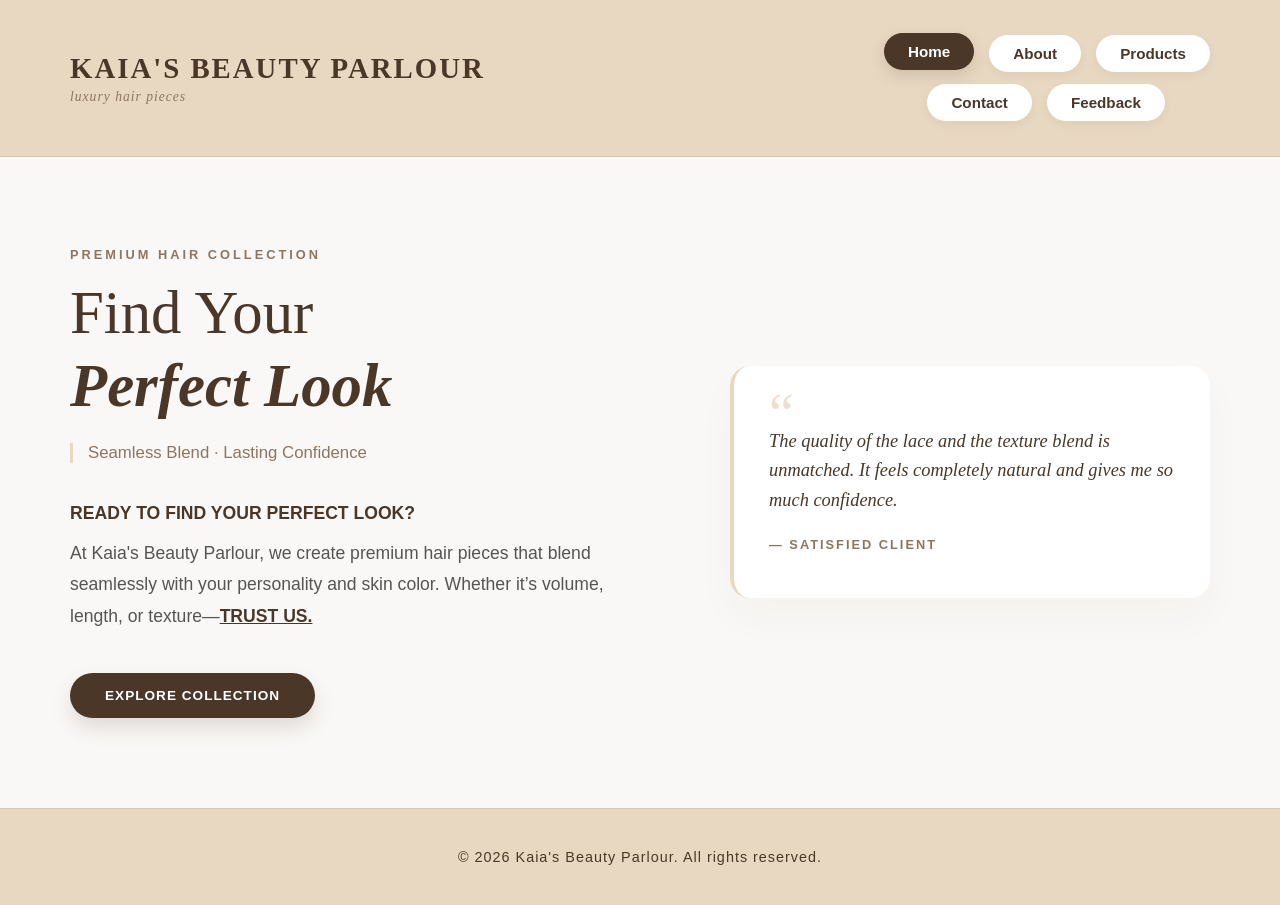
==== commit d9387940: "changes" ====
--- a/index.html
+++ b/index.html
@@ -15,7 +15,11 @@
                 <span class="tagline">luxury hair pieces</span>
             </div>
 
-         <nav class="stacked-nav-group">
+            <button class="hamburger-toggle" id="hamburger-btn" aria-label="Toggle navigation">
+    &#9776;
+</button>
+
+         <nav class="stacked-nav-group" id="nav-group">
             <div class="nav-row-top">
                 <a href="index.html" class="nav-btn active">Home</a>
                 <a href="about.html" class="nav-btn">About</a>
@@ -59,5 +63,6 @@
             <p>&copy; 2026 Kaia's Beauty Parlour. All rights reserved.</p>
         </div>
     </footer>
+    <script src="script.js"></script>
 </body>
 </html>
--- a/styles.css
+++ b/styles.css
@@ -1,6 +1,3 @@
-/* ==========================================================================
-   1. GLOBAL RESETS & BODY BASE STYLING
-   ========================================================================== */
 * {
     margin: 0;
     padding: 0;
@@ -9,18 +6,15 @@
 
 body {
     font-family: 'Segoe UI', Tahoma, Geneva, Verdana, sans-serif;
-    background-color: #FAF8F6; /* Soft ivory linen tint for main body area */
-    color: #4A3728;            /* Rich deep brown for comfortable text reading */
+    background-color: #FAF8F6; 
+    color: #4A3728;            
     overflow-x: hidden;
 }
 
-/* ==========================================================================
-   2. BEIGE HEADER STYLE (LOGO LEFT, STACKED PILLS RIGHT)
-   ========================================================================== */
 .site-header {
-    background-color: #E8D8C1; /* Your original classic beige branding tone */
+    background-color: #E8D8C1; 
     padding: 35px 0;
-    border-bottom: 1px solid rgba(74, 55, 40, 0.1);
+    border-bottom: 1px solid rgba(55, 42, 32, 0.1);
 }
 
 .navbar-container {
@@ -28,11 +22,11 @@
     margin: 0 auto;
     padding: 0 30px;
     display: flex;
-    justify-content: space-between; /* Keeps brand identity left, navigation right */
+    justify-content: space-between; 
     align-items: center;            
 }
 
-/* Logo & Brand Elements */
+
 .logo-area {
     display: flex;
     flex-direction: column;
@@ -42,7 +36,7 @@
     font-family: 'Georgia', serif;
     font-size: 1.8rem;
     font-weight: bold;
-    color: #4A3728;            /* Bold deep brown typography */
+    color: #4A3728;           
     letter-spacing: 2px;
     margin: 0;
 }
@@ -51,36 +45,35 @@
     font-family: 'Georgia', serif;
     font-style: italic;
     font-size: 0.85rem;
-    color: #8C7662;            /* Elegant soft brown subtext */
+    color: #8C7662;            
     margin-top: 4px;
     letter-spacing: 1px;
 }
 
-/* Vertical Stacking Layout for White Navigation Pills */
+
 .stacked-nav-group {
     display: flex;
     flex-direction: column;
-    gap: 12px;                  /* Dynamic vertical layout spacing between rows */
-    align-items: flex-end;      /* Safely pushes rows flush to the right boundary */
+    gap: 12px;                  
+    align-items: flex-end;      
 }
 
 .nav-row-top, .nav-row-bottom {
     display: flex;
-    gap: 15px;                  /* Horizontal separation distance between individual capsules */
-}
-
-/* Stagger Offset to lock in your original scattered arrangement */
+    gap: 15px;                  
+}
+
 .nav-row-bottom {
-    margin-right: 45px;         /* Offsets contact & feedback links safely leftward */
-}
-
-/* Capsule-Shaped Link Mechanics */
+    margin-right: 45px;         
+}
+
+
 .nav-btn {
     text-decoration: none;
     color: #4A3728;             
-    background-color: #FFFFFF;  /* Distinct white background pill configuration */
+    background-color: #FFFFFF; 
     padding: 10px 24px;         
-    border-radius: 50px;        /* Smooth full circle capsule ends */
+    border-radius: 50px;        
     font-weight: 600;
     font-size: 0.95rem;
     box-shadow: 0 4px 10px rgba(74, 55, 40, 0.06); 
@@ -88,20 +81,17 @@
     display: inline-block;
 }
 
-/* Selection / Hover Color Shift Interaction */
+
 .nav-btn.active, .nav-btn:hover {
-    background-color: #4A3728;  /* Drops white background for signature deep brown */
-    color: #FFFFFF;             /* Crisp bright reading clarity */
+    background-color: #4A3728;  
+    color: #FFFFFF;             
     transform: translateY(-2px);
     box-shadow: 0 6px 15px rgba(74, 55, 40, 0.15);
 }
 
-/* ==========================================================================
-   3. STRUCTURAL CENTERED FOOTER BAR (MATCHING BEIGE)
-   ========================================================================== */
 .site-footer {
     padding: 40px 0;
-    background-color: #E8D8C1; /* Seamlessly matches header framework tone */
+    background-color: #E8D8C1; 
     border-top: 1px solid rgba(74, 55, 40, 0.1);
 }
 
@@ -109,35 +99,30 @@
     max-width: 1200px;
     margin: 0 auto;
     padding: 0 30px;
-    text-align: center;         /* Guarantees copyright details sit dead-center */
+    text-align: center;         
 }
 
 .footer-container p {
     font-size: 0.9rem;
     font-weight: 500;
-    color: #4A3728;             /* Deep rich brown contrast typography */
+    color: #4A3728;             
     letter-spacing: 1px;
 }
 
-/* ==========================================================================
-   HOMEPAGE CONTENT LAYOUT (HERO SECTION)
-   ========================================================================== */
 .content-wrapper {
     max-width: 1200px;
     margin: 0 auto;
-    padding: 90px 30px; /* Generous breathing room below the header */
+    padding: 90px 30px; 
 }
 
 .hero-section {
     display: flex;
     align-items: center;
     justify-content: space-between;
-    gap: 80px; /* Creates the perfect modern separation between left and right panels */
-}
-
-/* ==========================================================================
-   LEFT PANEL: TYPOGRAPHY & CALL TO ACTION
-   ========================================================================== */
+    gap: 80px; 
+}
+
+
 .hero-text-block {
     flex: 1.2;
     max-width: 580px;
@@ -147,7 +132,7 @@
     font-size: 0.8rem;
     text-transform: uppercase;
     letter-spacing: 3px;
-    color: #8C7662; /* Soft muted brown accent */
+    color: #8C7662; 
     font-weight: 700;
     display: block;
     margin-bottom: 15px;
@@ -156,13 +141,12 @@
 .hero-text-block h1 {
     font-family: 'Georgia', serif;
     font-size: 3.8rem;
-    color: #4A3728; /* Deep brown heading */
+    color: #4A3728; 
     margin-bottom: 20px;
     font-weight: 300;
     line-height: 1.2;
 }
 
-/* For italicizing specific words in the title, e.g., "Perfect Look" */
 .hero-text-block .serif-accent {
     font-style: italic;
     font-weight: 700;
@@ -172,7 +156,7 @@
     font-size: 1.05rem;
     color: #8C7662;
     margin-bottom: 35px;
-    border-left: 3px solid #E8D8C1; /* Elegant vertical beige line decoration */
+    border-left: 3px solid #E8D8C1; 
     padding-left: 15px;
 }
 
@@ -193,17 +177,17 @@
 .highlight {
     color: #4A3728;
     font-weight: bold;
-    text-decoration: underline; /* To highlight terms like "TRUST US." */
-}
-
-/* Core Brand Button Style */
+    text-decoration: underline; 
+}
+
+
 .cta-btn {
     display: inline-block;
     text-decoration: none;
-    background-color: #4A3728; /* Solid deep brown button */
+    background-color: #4A3728; 
     color: #FFFFFF;
     padding: 15px 35px;
-    border-radius: 50px;       /* Capsule style matching the nav buttons */
+    border-radius: 50px;       
     font-weight: 600;
     text-transform: uppercase;
     font-size: 0.85rem;
@@ -213,14 +197,12 @@
 }
 
 .cta-btn:hover {
-    background-color: #332419; /* Darkens slightly on hover */
+    background-color: #332419; 
     transform: translateY(-3px);
     box-shadow: 0 12px 25px rgba(74, 55, 40, 0.25);
 }
 
-/* ==========================================================================
-   RIGHT PANEL: EDITORIAL TESTIMONIAL CARD
-   ========================================================================== */
+
 .hero-feature-block {
     flex: 0.8;
 }
@@ -229,14 +211,14 @@
     background-color: #FFFFFF;
     padding: 45px 35px;
     border-radius: 20px;
-    border-left: 4px solid #E8D8C1; /* Clean left border layout strip */
-    box-shadow: 0 20px 40px rgba(74, 55, 40, 0.03); /* Soft, unnoticeable elevation drop */
+    border-left: 4px solid #E8D8C1; 
+    box-shadow: 0 20px 40px rgba(74, 55, 40, 0.03); 
 }
 
 .quote-mark {
     font-family: 'Georgia', serif;
     font-size: 3.5rem;
-    color: rgba(232, 216, 193, 0.8); /* Faded beige quotation styling */
+    color: rgba(232, 216, 193, 0.8); 
     line-height: 0.1;
     display: block;
     margin-bottom: 10px;
@@ -259,11 +241,8 @@
     font-weight: 600;
 }
 
-/* ==========================================================================
-   5. ABOUT PAGE SPECIFIC CONTENT STYLES
-   ========================================================================== */
 .about-section {
-    max-width: 800px; /* Restricts text width so it reads like a premium magazine article */
+    max-width: 800px; 
     margin: 0 auto;
     padding: 20px 0;
 }
@@ -271,12 +250,12 @@
 .about-text-container h2 {
     font-family: 'Georgia', serif;
     font-size: 3.2rem;
-    color: #4A3728; /* Deep brand brown */
+    color: #4A3728;
     margin-bottom: 30px;
     font-weight: 300;
 }
 
-/* Enhances your introductory sentence */
+
 .about-lead {
     font-size: 1.25rem;
     line-height: 1.8;
@@ -285,12 +264,12 @@
     font-weight: 500;
 }
 
-/* Creates a clean structured layout layout for your middle paragraphs */
+
 .about-details-box {
     display: flex;
     flex-direction: column;
     gap: 30px;
-    border-left: 3px solid #E8D8C1; /* Accent beige line down the side */
+    border-left: 3px solid #E8D8C1; 
     padding-left: 25px;
     margin-bottom: 40px;
 }
@@ -310,7 +289,7 @@
     color: #555555;
 }
 
-/* Beautiful highlighted closing remark statement */
+
 .about-closing {
     font-family: 'Georgia', serif;
     font-style: italic;
@@ -320,9 +299,6 @@
     font-weight: bold;
 }
 
-/* ==========================================================================
-   6. CONTACT PAGE CONTENT STYLES
-   ========================================================================== */
 .contact-section {
     width: 100%;
 }
@@ -346,7 +322,7 @@
     color: #555555;
 }
 
-/* 3-Column Info Cards engine setup container box layout */
+
 .contact-grid {
     display: flex;
     gap: 30px;
@@ -364,7 +340,7 @@
     overflow: hidden;
 }
 
-/* Decorative tiny line strip across the card tops */
+
 .card-accent-line {
     position: absolute;
     top: 0;
@@ -382,7 +358,7 @@
     font-weight: 700;
 }
 
-/* Styling internal content rows inside info cards */
+
 .contact-card p {
     font-size: 1.05rem;
     line-height: 1.6;
@@ -391,7 +367,7 @@
 
 .address-line {
     font-weight: 600;
-    color: #4A3728 !important;
+    color: #4A3728;
 }
 
 .address-city {
@@ -429,13 +405,10 @@
 }
 
 .email-text {
-    font-size: 0.95rem; /* Wraps cleanly on standard screen scales */
+    font-size: 0.95rem; 
     word-break: break-all;
 }
 
-/* ==========================================================================
-   7. FEEDBACK PAGE CONTENT STYLES
-   ========================================================================== */
 .feedback-section {
     width: 100%;
     display: flex;
@@ -444,7 +417,7 @@
 
 .feedback-container {
     width: 100%;
-    max-width: 650px; /* Nicely restricts form width for a clean look */
+    max-width: 650px; 
     display: flex;
     flex-direction: column;
     gap: 40px;
@@ -472,7 +445,7 @@
     margin-bottom: 35px;
 }
 
-/* Input Fields Structure Setup Layout */
+
 .form-group {
     display: flex;
     flex-direction: column;
@@ -502,7 +475,7 @@
     transition: all 0.3s ease;
 }
 
-/* Interactive Focus Border State */
+
 .form-group input:focus, 
 .form-group select:focus, 
 .form-group textarea:focus {
@@ -512,11 +485,10 @@
     box-shadow: 0 0 0 4px rgba(232, 216, 193, 0.4);
 }
 
-/* Custom adjustments for browser drop-down styling overrides */
+
 .form-group select {
     cursor: pointer;
     appearance: none;
-    background-image: url("data:image/svg+xml;charset=UTF-8,%3csvg xmlns='http://www.w3.org/2000/svg' viewBox='0 0 24 24' fill='none' stroke='%234A3728' stroke-width='2' stroke-linecap='round' stroke-linejoin='round'%3e%3cpolyline points='6 9 12 15 18 9'%3e%3c/polyline%3e%3c/svg%3e");
     background-repeat: no-repeat;
     background-position: right 18px center;
     background-size: 14px;
@@ -527,11 +499,11 @@
     resize: vertical;
 }
 
-/* Button Mechanics Setup overrides */
+
 .form-submit-btn, .form-close-btn {
     width: 100%;
     padding: 16px;
-    background-color: #4A3728; /* Signature premium deep brown button */
+    background-color: #4A3728; 
     color: #FFFFFF;
     border: none;
     border-radius: 50px;
@@ -550,9 +522,9 @@
     box-shadow: 0 12px 25px rgba(74, 55, 40, 0.22);
 }
 
-/* Bottom Success Message Alert Block Layout styling adjustments */
+
 .success-card {
-    display: none; /* Hidden by default, shown on successful form submission */
+    display: none; 
     text-align: center;
     border-top: 4px solid #E8D8C1;
 }
@@ -578,9 +550,6 @@
     color: #FFFFFF;
 }
 
-/* ==========================================================================
-   8. PRODUCTS SHOWROOM SHOWCASE LAYOUT (CSS GRID)
-   ========================================================================== */
 .products-header-block {
     max-width: 750px;
     margin-bottom: 50px;
@@ -600,7 +569,7 @@
     color: #555555;
 }
 
-/* Category Dividers */
+
 .category-divider {
     width: 100%;
     border-bottom: 2px solid #E8D8C1;
@@ -615,7 +584,7 @@
     font-weight: 600;
 }
 
-/* Response Grid Track Container */
+
 .products-grid {
     display: grid;
     grid-template-columns: repeat(auto-fill, minmax(260px, 1fr));
@@ -623,7 +592,7 @@
     width: 100%;
 }
 
-/* Individual Product Cards */
+
 .product-card {
     background-color: #FFFFFF;
     border-radius: 16px;
@@ -639,10 +608,10 @@
     box-shadow: 0 18px 40px rgba(74, 55, 40, 0.08);
 }
 
-/* Cropping & Image Normalization */
+
 .product-image-container {
     width: 100%;
-    height: 280px; /* Forces all product images to have exact uniform height */
+    height: 280px; 
     overflow: hidden;
     background-color: #FAF8F6;
 }
@@ -650,15 +619,15 @@
 .product-img {
     width: 100%;
     height: 100%;
-    object-fit: cover; /* Crops cleanly to prevent weird horizontal stretching */
+    object-fit: cover; 
     transition: transform 0.5s ease;
 }
 
 .product-card:hover .product-img {
-    transform: scale(1.05); /* Soft premium zoom effect on hover */
-}
-
-/* Text Padding Frames */
+    transform: scale(1.05); 
+}
+
+
 .product-info {
     padding: 25px;
     display: flex;
@@ -678,10 +647,9 @@
     line-height: 1.5;
     color: #777777;
     margin-bottom: 15px;
-    flex-grow: 1; /* Keeps description boxes uniform */
-}
-
-/* Structured Spec Rows */
+    flex-grow: 1;
+}
+
 .product-specs {
     display: flex;
     justify-content: space-between;
@@ -693,7 +661,7 @@
     margin-bottom: 20px;
 }
 
-/* Bottom Action Matrix */
+
 .product-footer {
     display: flex;
     justify-content: space-between;
@@ -722,4 +690,195 @@
 .order-btn:hover {
     background-color: #4A3728;
     color: #FFFFFF;
+}
+
+#back-to-top { 
+
+    display: none; 
+
+    position: fixed; 
+
+    bottom: 20px; 
+
+    right: 20px; 
+
+    background-color: #4a3728; 
+
+    color: white; 
+
+    width: 50px; 
+
+    height: 50px; 
+
+    border-radius: 50%; 
+
+    border: none; 
+
+    font-size: 24px; 
+
+    cursor: pointer; 
+
+    box-shadow: 2px 2px 10px rgba(0,0,0,0.2); 
+
+    transition: background-color 0.3s; 
+
+} 
+
+#back-to-top:hover { background-color: #d2a481; } 
+
+
+
+
+@media screen and (max-width: 992px) {
+    .hero-section {
+        flex-direction: column;
+        gap: 40px;
+        text-align: center;
+    }
+
+    .hero-text-block {
+        max-width: 100%;
+    }
+
+    .hero-tagline {
+        border-left: none;
+        border-top: 2px solid #E8D8C1;
+        border-bottom: 2px solid #E8D8C1;
+        padding: 10px 0;
+        margin: 0 auto 30px auto;
+        max-width: max-content;
+    }
+
+    .hero-feature-block {
+        justify-content: center;
+        width: 100%;
+    }
+
+    .testimonial-card {
+        max-width: 100%;
+    }
+
+    .contact-grid {
+        flex-direction: column;
+        gap: 20px;
+    }
+}
+
+@media screen and (max-width: 768px) {
+   .navbar-container {
+        display: flex ;
+        flex-direction: row ;
+        justify-content: space-between ;
+        align-items: center ;
+        position: relative ;
+    }
+
+   
+    .menu-toggle {
+        display: flex ;
+        position: relative ;
+        z-index: 1001 ;
+        cursor: pointer ;
+    }
+
+   .stacked-nav-group {
+        display: none ; 
+        position: absolute ;
+        top: 100% ;
+        left: 0 ;
+        width: 100% ;
+        background-color: #E8D8C1 ;
+        padding: 20px 0 ;
+        box-shadow: 0 10px 20px rgba(74, 55, 40, 0.1) ;
+        flex-direction: column ;
+        align-items: center ;
+        gap: 15px ;
+        z-index: 1000 ;
+    }
+
+   .stacked-nav-group.mobile-open {
+        display: flex ;
+    }
+
+    .nav-row-top, .nav-row-bottom {
+        flex-direction: column ;
+        width: 100% ;
+        align-items: center ;
+        gap: 15px ;
+    }
+
+    .nav-row-bottom {
+        margin-right: 0;
+    }
+
+    .nav-btn {
+        width: 80% ;
+        text-align: center;
+    }
+}
+
+@media screen and (max-width: 480px) {
+    .nav-row-top, .nav-row-bottom {
+        gap: 8px;
+        flex-wrap: wrap;
+        justify-content: center;
+    }
+
+    .products-grid {
+        grid-template-columns: 1fr;
+    }
+}
+
+/* --- DESKTOP STYLES --- */
+/* Hide the hamburger button on large screens */
+.hamburger-toggle {
+    display: none;
+    background: none;
+    border: none;
+    font-size: 30px;
+    cursor: pointer;
+    color: #333; /* Change this color to match your theme */
+    padding: 10px;
+}
+
+/* --- MOBILE STYLES (768px and smaller) --- */
+@media (max-width: 768px) {
+    /* Show the hamburger button */
+    .hamburger-toggle {
+        display: block;
+        margin: 10px auto; /* Centers the button under your title/tagline */
+    }
+
+    /* Hide the main nav container by default on mobile */
+    .stacked-nav-group {
+        display: none; 
+        flex-direction: column;
+        width: 100%;
+        background-color: #fff; /* Match your site background */
+        box-shadow: 0 4px 6px rgba(0,0,0,0.1);
+        padding: 15px 0;
+    }
+
+    /* Turn your rows into clean, single-column vertical stacks */
+    .nav-row-top, 
+    .nav-row-bottom {
+        display: flex;
+        flex-direction: column;
+        align-items: center;
+        width: 100%;
+    }
+
+    /* Style the buttons nicely for mobile tapping */
+    .nav-btn {
+        display: block;
+        width: 100%;
+        text-align: center;
+        padding: 12px 0;
+        box-sizing: border-box;
+    }
+
+    /* This utility class displays the menu when JavaScript activates it */
+    .stacked-nav-group.show-menu {
+        display: flex;
+    }
 }
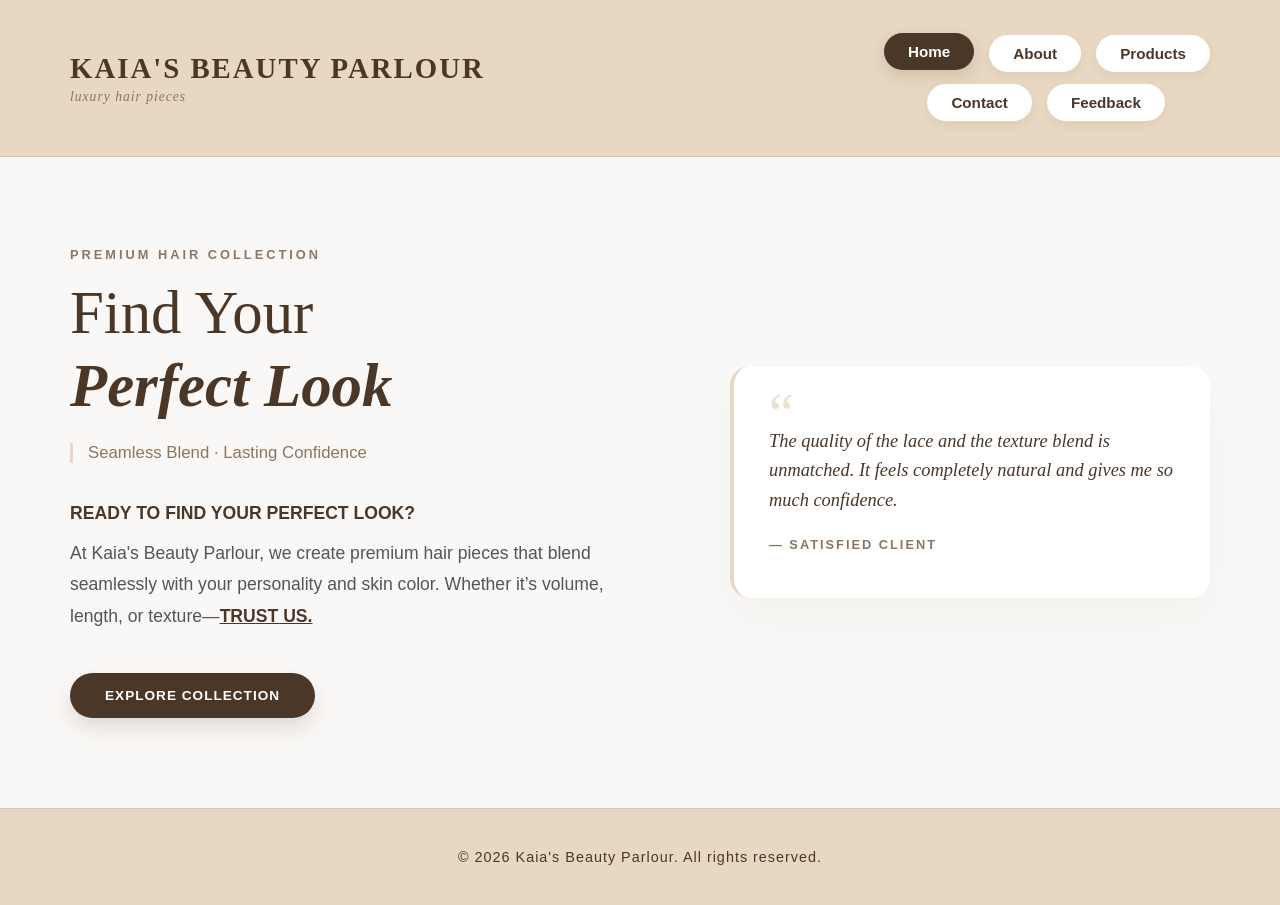
==== commit a10eefd9: "changes" ====
--- a/index.html
+++ b/index.html
@@ -14,10 +14,13 @@
                 <h1>KAIA'S BEAUTY PARLOUR</h1>
                 <span class="tagline">luxury hair pieces</span>
             </div>
-
-            <button class="hamburger-toggle" id="hamburger-btn" aria-label="Toggle navigation">
-    &#9776;
-</button>
+        <div class="menu-wrapper">
+            <div class="hamburger" onclick="toggleMenu()">
+    <span></span>
+    <span></span>
+    <span></span>
+</div>
+</div>
 
          <nav class="stacked-nav-group" id="nav-group">
             <div class="nav-row-top">
@@ -29,6 +32,7 @@
                 <a href="contact.html" class="nav-btn">Contact</a>
                 <a href="feedback.html" class="nav-btn">Feedback</a>
             </div>
+            
         </nav>
     </div>
 </header>
--- a/styles.css
+++ b/styles.css
@@ -829,56 +829,55 @@
     }
 }
 
-/* --- DESKTOP STYLES --- */
-/* Hide the hamburger button on large screens */
-.hamburger-toggle {
+
+
+
+.hamburger {
     display: none;
-    background: none;
-    border: none;
-    font-size: 30px;
     cursor: pointer;
-    color: #333; /* Change this color to match your theme */
-    padding: 10px;
-}
-
-/* --- MOBILE STYLES (768px and smaller) --- */
+}
+
+.hamburger span {
+    display: block;
+    width: 25px;
+    height: 3px;
+    margin: 5px;
+    background: black;
+}
+
 @media (max-width: 768px) {
-    /* Show the hamburger button */
-    .hamburger-toggle {
+
+    .menu-wrapper {
+        position: relative;
+    }
+
+    .hamburger {
         display: block;
-        margin: 10px auto; /* Centers the button under your title/tagline */
-    }
-
-    /* Hide the main nav container by default on mobile */
+    }
+
     .stacked-nav-group {
-        display: none; 
-        flex-direction: column;
-        width: 100%;
-        background-color: #fff; /* Match your site background */
-        box-shadow: 0 4px 6px rgba(0,0,0,0.1);
-        padding: 15px 0;
-    }
-
-    /* Turn your rows into clean, single-column vertical stacks */
-    .nav-row-top, 
+        display: none;
+        position: absolute;
+        top: 40px;
+        right: 0;       /* move it inward */
+        width: 200px;      /* ✅ smaller width */
+        background: white;
+        padding: 15px;
+        border-radius: 10px;
+        box-shadow: 0 4px 10px rgba(0,0,0,0.15);
+    }
+
+    .stacked-nav-group.active {
+        display: block;
+    }
+
+    .nav-row-top,
     .nav-row-bottom {
         display: flex;
         flex-direction: column;
-        align-items: center;
-        width: 100%;
-    }
-
-    /* Style the buttons nicely for mobile tapping */
-    .nav-btn {
-        display: block;
-        width: 100%;
-        text-align: center;
-        padding: 12px 0;
-        box-sizing: border-box;
-    }
-
-    /* This utility class displays the menu when JavaScript activates it */
-    .stacked-nav-group.show-menu {
-        display: flex;
-    }
-}+        gap: 10px;
+    }
+}
+
+
+
